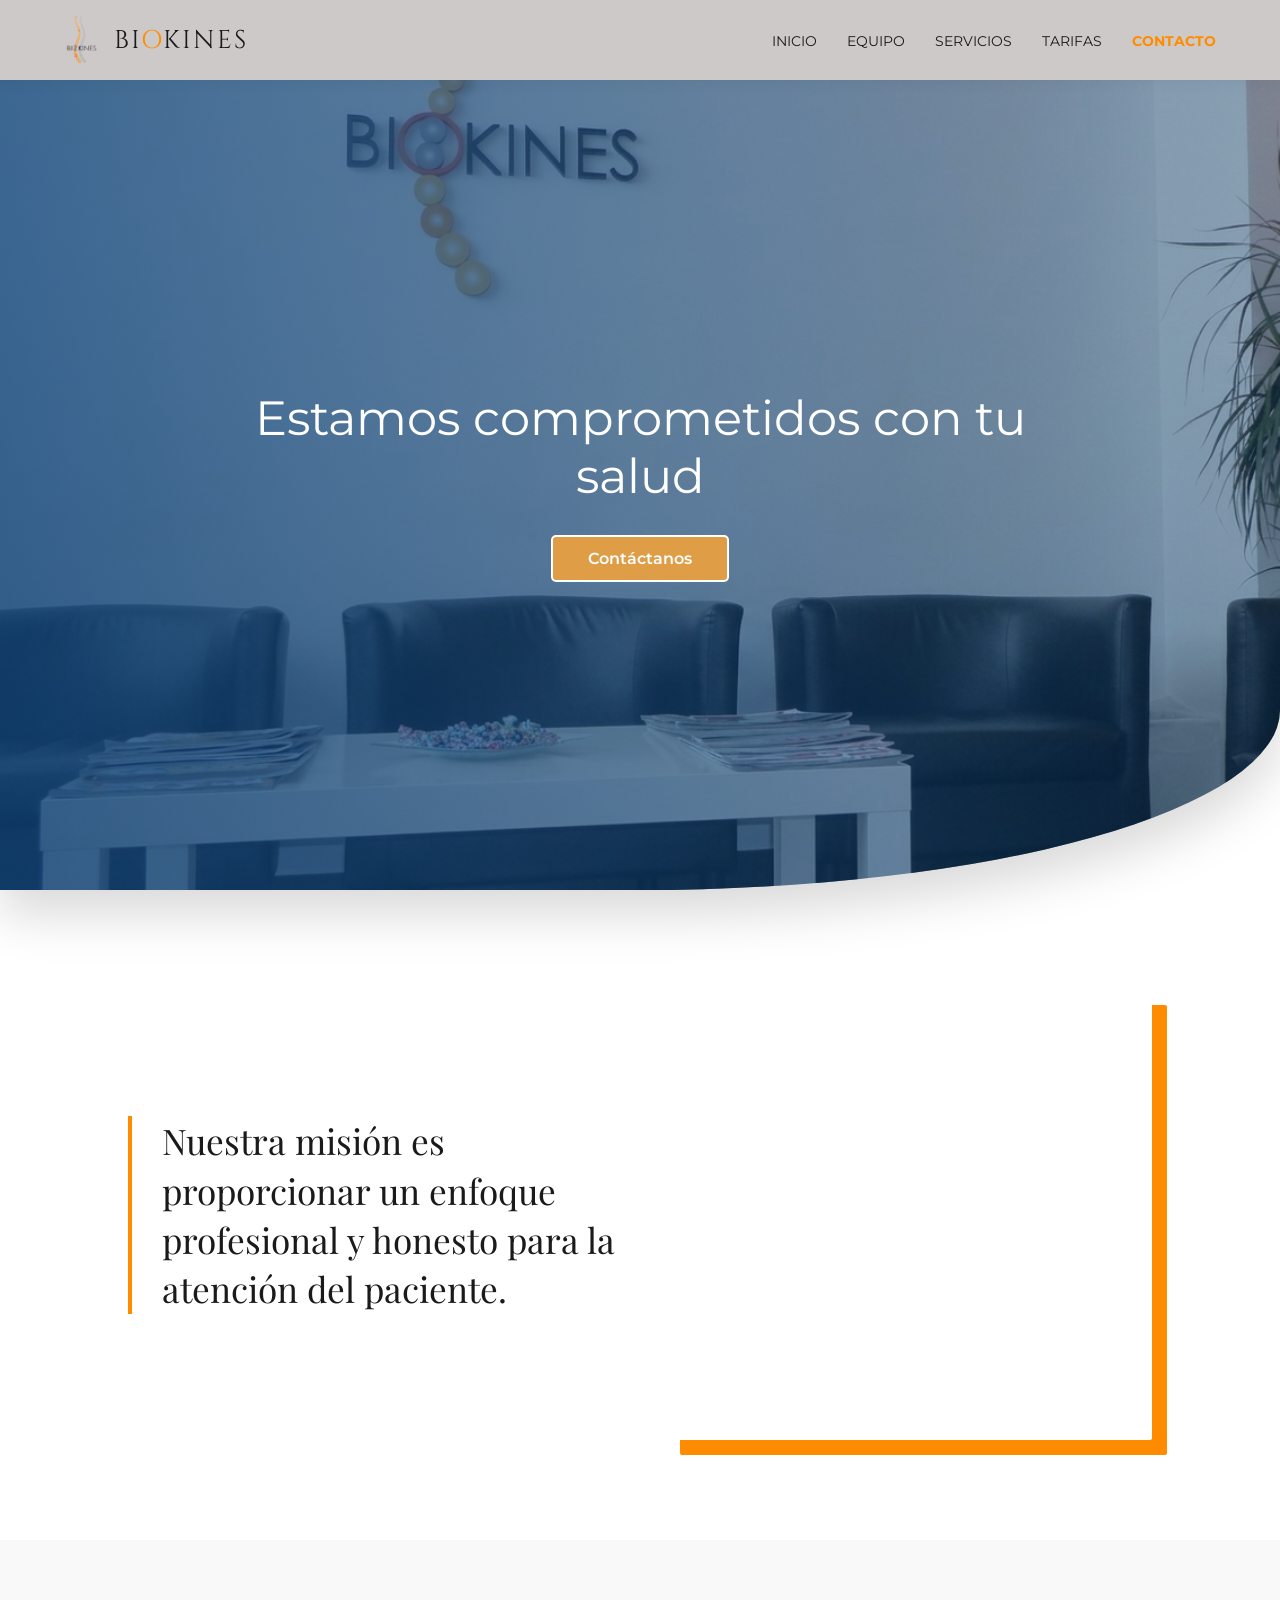
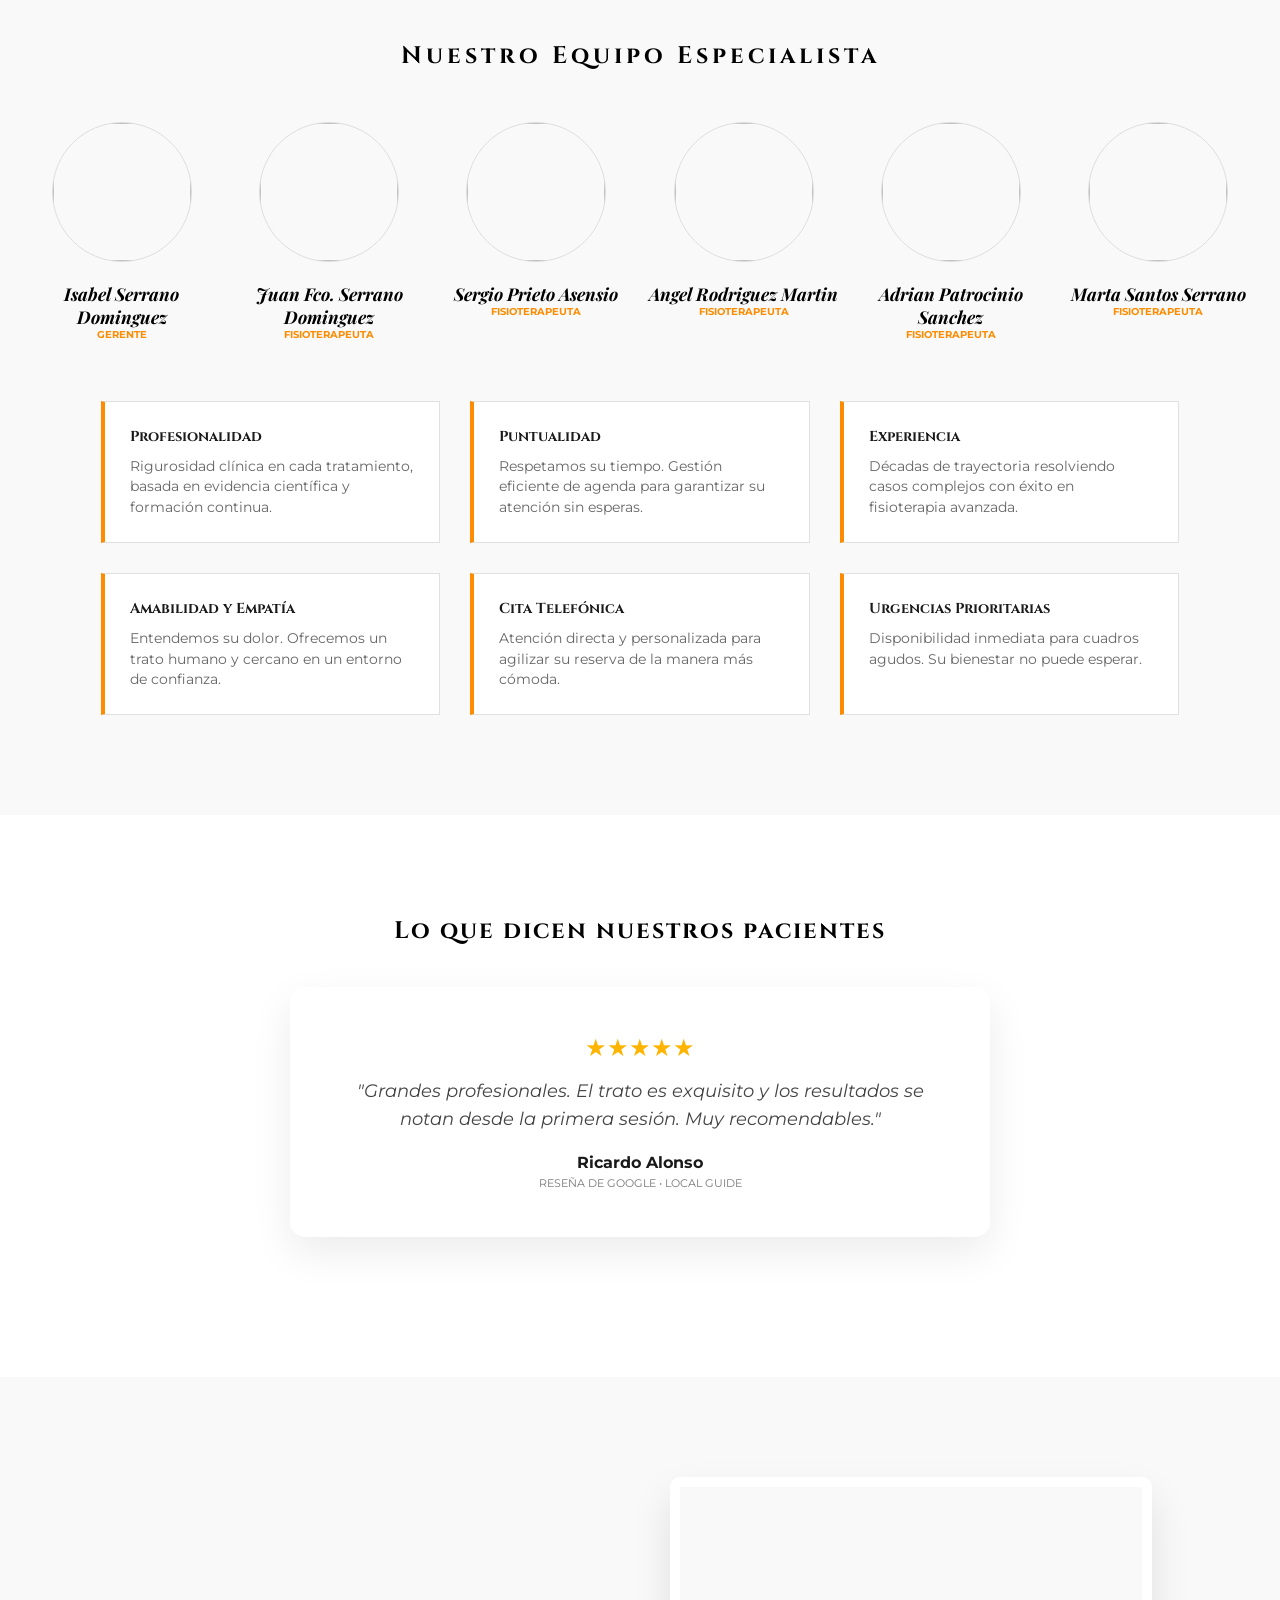
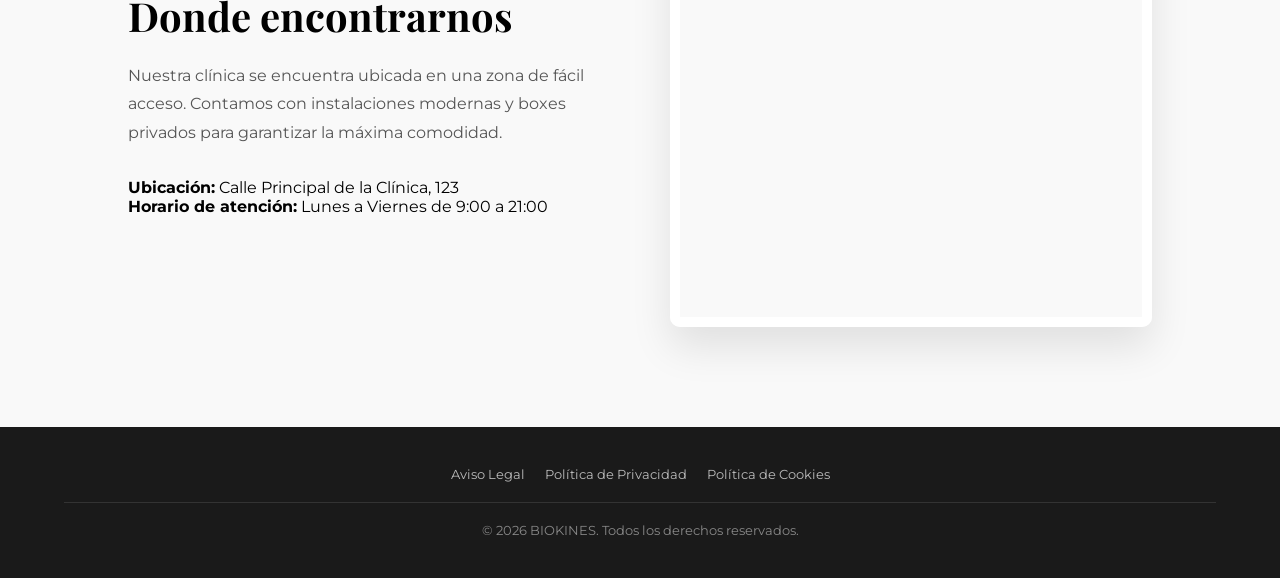
==== index.html @ c841ff96 "Add files via upload" ====
<!DOCTYPE html>
<html lang="es">
<head>
    <meta charset="UTF-8">
    <meta name="viewport" content="width=device-width, initial-scale=1.0">
    <title>Biokines | Fisioterapia Avanzada</title>
    <link href="https://fonts.googleapis.com/css2?family=Cinzel:wght@600&family=Playfair+Display:ital,wght@0,700;1,700&family=Montserrat:wght@300;400;700&display=swap" rel="stylesheet">
    
    <style>
        :root {
            --naranja: #FF8C00;
            --negro: #1a1a1a;
            --gris-suave: #f9f9f9;
            --blanco: #ffffff;
            --azul-filtro: rgba(15, 68, 122, 0.8);
            --gris: #cdc9c9;
            --oro: #ffb400;
        }

        * { margin: 0; padding: 0; box-sizing: border-box; }
        body { font-family: 'Montserrat', sans-serif; background: var(--blanco); overflow-x: hidden; }

        /* NAVBAR - RUTAS ACTUALIZADAS */
        nav { 
            display: flex; justify-content: space-between; align-items: center; 
            padding: 15px 5%; background: var(--gris); position: sticky; top: 0; z-index: 1000;
            box-shadow: 0 2px 15px rgba(0,0,0,0.05);
        }
        .logo-container { display: flex; align-items: center; text-decoration: none; }
        .logo-img { height: 50px; margin-right: 15px; }
        .logo-text { font-family: 'Cinzel', serif; font-size: 1.6rem; color: var(--negro); letter-spacing: 2px; }
        .logo-text span { color: var(--naranja); }
        .nav-links { display: flex; list-style: none; gap: 30px; }
        .nav-links a { text-decoration: none; color: var(--negro); font-size: 0.85rem; text-transform: uppercase; transition: 0.3s; }
        .nav-links a:hover { color: var(--naranja); }

        /* HERO */
        #inicio {
            height: 90vh; 
            display: flex; justify-content: center; align-items: center; background-color: var(--blanco);
        }
        .hero-content {
            position: relative; width: 100%; height: 100%;
            border-radius: 0 0 50vw 0 / 0 0 20vh 0; 
            overflow: hidden; box-shadow: 0 25px 50px rgba(0,0,0,0.15);
            background-image: url('fotoinicio.jpg'); 
            background-size: cover; background-position: center;
            display: flex; flex-direction: column; justify-content: center; align-items: center; text-align: center;
            z-index: 1;
        }
        .hero-content::before {
            content: ''; position: absolute; top: 0; left: 0; width: 100%; height: 100%;
            background: linear-gradient(90deg, var(--azul-filtro) 0%, rgba(15, 68, 122, 0.4) 100%);
            z-index: 1;
        }
        .hero-text-container { position: relative; z-index: 2; color: white; padding: 0 10%; }
        .hero-text-container h1 { font-size: 3rem; font-weight: 400; margin-bottom: 30px; max-width: 800px; }
        .btn-contacto-hero {
            display: inline-block; background-color: #df9e45; color: white; padding: 12px 35px;
            text-decoration: none; font-weight: 600; border-radius: 5px; border: 2px solid white; transition: 0.3s;
        }

        /* SECCIÓN MISIÓN (FOTO RESTAURADA A LA DERECHA) */
        .mision-section { 
            display: flex; align-items: center; padding: 100px 10%; background: var(--blanco); 
            gap: 50px; min-height: 60vh;
        }
        .mision-text { flex: 1; }
        .mision-text h2 { 
            font-family: 'Playfair Display', serif; 
            font-size: 2.2rem; 
            font-weight: 400; 
            line-height: 1.4; 
            color: var(--negro); 
            border-left: 4px solid var(--naranja); 
            padding-left: 30px;
        }
        .mision-image { 
            flex: 1; height: 450px; border-radius: 2px;
            background-image: url('foto1.JPG'); 
            background-size: cover; background-position: center;
            box-shadow: 15px 15px 0px var(--naranja);
        }

        /* EQUIPO Y VALORES */
        .equipo-section { padding: 100px 2%; background: var(--gris-suave); text-align: center; }
        .team-container { display: flex; justify-content: center; gap: 15px; max-width: 1400px; margin: 0 auto; }
        .team-card { flex: 1; min-width: 160px; }
        .team-img { width: 140px; height: 140px; border-radius: 50%; margin: 0 auto 20px; overflow: hidden; border: 1px solid #ddd; filter: grayscale(100%); }
        .team-img img { width: 100%; height: 100%; object-fit: cover; }
        .team-card h3 { font-family: 'Playfair Display', serif; font-size: 1.1rem; font-style: italic; }
        .team-card p { font-size: 0.65rem; color: var(--naranja); font-weight: 700; text-transform: uppercase; }

        /* 6 PUNTOS FORMALES */
        .valores-container {
            display: grid; grid-template-columns: repeat(3, 1fr); gap: 30px;
            max-width: 1200px; margin: 60px auto 0; padding: 0 5%;
        }
        .valor-card {
            text-align: left; padding: 25px; border: 1px solid #e0e0e0;
            border-left: 4px solid var(--naranja); background: white; transition: 0.3s;
        }
        .valor-card:hover { transform: translateY(-5px); box-shadow: 0 10px 20px rgba(0,0,0,0.05); }
        .valor-card h4 { font-family: 'Cinzel', serif; font-size: 0.9rem; margin-bottom: 10px; color: var(--negro); }
        .valor-card p { font-size: 0.85rem; color: #666; line-height: 1.5; }

        /* RESEÑAS GOOGLE */
        #servicios { padding: 100px 10%; background: var(--blanco); text-align: center; }
        .google-reviews-box {
            max-width: 700px; margin: 40px auto; padding: 40px;
            background: #fff; border-radius: 15px; box-shadow: 0 15px 40px rgba(0,0,0,0.08);
            min-height: 250px; display: flex; flex-direction: column; justify-content: center;
            transition: opacity 0.5s ease;
        }
        .stars { color: var(--oro); font-size: 1.5rem; margin-bottom: 15px; }
        .review-text { font-family: 'Montserrat', sans-serif; font-size: 1.1rem; color: #444; line-height: 1.6; font-style: italic; }
        .review-author { margin-top: 20px; font-weight: 700; color: var(--negro); display: block; }
        .google-badge { font-size: 0.7rem; color: #777; margin-top: 5px; text-transform: uppercase; }

        /* SOBRE NOSOTROS & MAPA */
        #sobre-nosotros { padding: 100px 10%; background: var(--gris-suave); }
        .sobre-nosotros-wrapper { display: grid; grid-template-columns: 1fr 1fr; gap: 60px; align-items: center; }
        .mapa-frame {
            width: 100%; height: 450px; border-radius: 10px; overflow: hidden;
            box-shadow: 0 20px 40px rgba(0,0,0,0.1); border: 10px solid white;
        }

        /* FOOTER */
        footer { background: var(--negro); color: #888; padding: 40px 5%; text-align: center; font-size: 0.8rem; }
        .footer-links { display: flex; justify-content: center; gap: 20px; margin-bottom: 20px; }
        .footer-links a { color: #bbb; text-decoration: none; }
        .copyright { border-top: 1px solid #333; padding-top: 20px; }

        @media (max-width: 1100px) {
            .team-container { flex-wrap: wrap; }
            .mision-section, .sobre-nosotros-wrapper { flex-direction: column; text-align: center; }
            .mision-text h2 { border-left: none; border-top: 4px solid var(--naranja); padding: 30px 0 0 0; }
            .valores-container { grid-template-columns: repeat(2, 1fr); }
        }
        @media (max-width: 700px) {
            .valores-container { grid-template-columns: 1fr; }
        }
    </style>
</head>
<body>

    <nav>
        <a href="index.html" class="logo-container">
            <img src="LOGO3.jpg" alt="" class="logo-img">
            <div class="logo-text">BI<span>O</span>KINES</div>
        </a>
        <ul class="nav-links">
            <li><a href="index.html">Inicio</a></li>
            <li><a href="equipo.html">Equipo</a></li>
            <li><a href="servicios.html">Servicios</a></li>
            <li><a href="tarifas.html">Tarifas</a></li>
            <li><a href="contacto.html" style="color: var(--naranja); font-weight: 700;">Contacto</a></li>
        </ul>
    </nav>

    <section id="inicio">
        <div class="hero-content">
            <div class="hero-text-container">
                <h1>Estamos comprometidos con tu salud</h1>
                <a href="contacto.html" class="btn-contacto-hero">Contáctanos</a>
            </div>
        </div>
    </section>

    <section class="mision-section">
        <div class="mision-text">
            <h2>Nuestra misión es proporcionar un enfoque profesional y honesto para la atención del paciente.</h2>
        </div>
        <div class="mision-image"></div>
    </section>

    <section id="equipo" class="equipo-section">
        <h2 style="font-family: 'Cinzel', serif; letter-spacing: 4px; margin-bottom: 50px;">Nuestro Equipo Especialista</h2>
        <div class="team-container">
            <div class="team-card">
                <div class="team-img"><img src="https://i.pravatar.cc/300?img=11" alt=""></div>
                <h3>Isabel Serrano Dominguez</h3>
                <p>Gerente</p>
            </div>
            <div class="team-card">
                <div class="team-img"><img src="https://i.pravatar.cc/300?img=12" alt=""></div>
                <h3>Juan Fco. Serrano Dominguez</h3>
                <p>Fisioterapeuta</p>
            </div>
            <div class="team-card">
                <div class="team-img"><img src="https://i.pravatar.cc/300?img=13" alt=""></div>
                <h3>Sergio Prieto Asensio</h3>
                <p>Fisioterapeuta</p>
            </div>
            <div class="team-card">
                <div class="team-img"><img src="https://i.pravatar.cc/300?img=14" alt=""></div>
                <h3>Angel Rodriguez Martin</h3>
                <p>Fisioterapeuta</p>
            </div>
            <div class="team-card">
                <div class="team-img"><img src="https://i.pravatar.cc/300?img=15" alt=""></div>
                <h3>Adrian Patrocinio Sanchez</h3>
                <p>Fisioterapeuta</p>
            </div>
            <div class="team-card">
                <div class="team-img"><img src="https://i.pravatar.cc/300?img=16" alt=""></div>
                <h3>Marta Santos Serrano</h3>
                <p>Fisioterapeuta</p>
            </div>
        </div>

        <div class="valores-container">
            <div class="valor-card">
                <h4>Profesionalidad</h4>
                <p>Rigurosidad clínica en cada tratamiento, basada en evidencia científica y formación continua.</p>
            </div>
            <div class="valor-card">
                <h4>Puntualidad</h4>
                <p>Respetamos su tiempo. Gestión eficiente de agenda para garantizar su atención sin esperas.</p>
            </div>
            <div class="valor-card">
                <h4>Experiencia</h4>
                <p>Décadas de trayectoria resolviendo casos complejos con éxito en fisioterapia avanzada.</p>
            </div>
            <div class="valor-card">
                <h4>Amabilidad y Empatía</h4>
                <p>Entendemos su dolor. Ofrecemos un trato humano y cercano en un entorno de confianza.</p>
            </div>
            <div class="valor-card">
                <h4>Cita Telefónica</h4>
                <p>Atención directa y personalizada para agilizar su reserva de la manera más cómoda.</p>
            </div>
            <div class="valor-card">
                <h4>Urgencias Prioritarias</h4>
                <p>Disponibilidad inmediata para cuadros agudos. Su bienestar no puede esperar.</p>
            </div>
        </div>
    </section>

    <section id="servicios">
        <h2 style="font-family: 'Cinzel', serif; letter-spacing: 2px;">Lo que dicen nuestros pacientes</h2>
        <div class="google-reviews-box" id="review-box">
            <div class="stars">★★★★★</div>
            <div id="review-content">
                <p class="review-text">"Grandes profesionales. El trato es exquisito y los resultados se notan desde la primera sesión. Muy recomendables."</p>
                <span class="review-author">Ricardo Alonso</span>
                <span class="google-badge">Reseña de Google • Local Guide</span>
            </div>
        </div>
    </section>

    <section id="sobre-nosotros">
        <div class="sobre-nosotros-wrapper">
            <div class="sobre-texto">
                <h2 style="font-family: 'Playfair Display', serif; font-size: 2.5rem; margin-bottom: 20px;">Donde encontrarnos</h2>
                <p style="line-height: 1.8; color: #555; margin-bottom: 30px;">
                    Nuestra clínica se encuentra ubicada en una zona de fácil acceso. Contamos con instalaciones modernas y boxes privados para garantizar la máxima comodidad.
                </p>
                <p><strong>Ubicación:</strong> Calle Principal de la Clínica, 123</p>
                <p><strong>Horario de atención:</strong> Lunes a Viernes de 9:00 a 21:00</p>
            </div>
            <div class="mapa-frame">
                <iframe src="https://www.google.com/maps/embed?pb=!1m18!1m12!1m3!1d3037.61483842105!2d-3.7037901!3d40.4167754!2m3!1f0!2f0!3f0!3m2!1i1024!2i768!4f13.1!3m3!1m2!1s0x0%3A0x0!2zNDDCsDI1JzAwLjQiTiAzwrA0MicyMS42Ilc!5e0!3m2!1ses!2ses!4v1700000000000!5m2!1ses!2ses" width="100%" height="100%" style="border:0;" allowfullscreen="" loading="lazy"></iframe>
            </div>
        </div>
    </section>

    <footer>
        <div class="footer-links">
            <a href="#">Aviso Legal</a>
            <a href="#">Política de Privacidad</a>
            <a href="#">Política de Cookies</a>
        </div>
        <div class="copyright">
            <p>© 2026 BIOKINES. Todos los derechos reservados.</p>
        </div>
    </footer>

    <script>
        const reviews = [
            {text: '"Grandes profesionales. El trato es exquisito y los resultados se notan desde la primera sesión. Muy recomendables."', author: "Ricardo Alonso"},
            {text: '"La mejor clínica de fisioterapia. Puntuales, limpios y sobre todo muy empáticos con el paciente."', author: "Elena Martínez"},
            {text: '"Me trataron una urgencia de espalda en el mismo día. Un alivio encontrar sitios así hoy en día."', author: "Javier G."},
            {text: '"Llevo meses viniendo y la calidad humana del equipo es insuperable. Isabel y su equipo son de 10."', author: "Carmen Ruiz"},
            {text: '"Instalaciones modernas y tratamiento muy personalizado. No te sientes como un número más."', author: "Pablo Sanz"}
        ];

        let i = 0;
        const display = document.getElementById('review-content');
        const box = document.getElementById('review-box');

        setInterval(() => {
            i = (i + 1) % reviews.length;
            box.style.opacity = 0;
            setTimeout(() => {
                display.innerHTML = `
                    <p class="review-text">${reviews[i].text}</p>
                    <span class="review-author">${reviews[i].author}</span>
                    <span class="google-badge">Reseña de Google • Local Guide</span>
                `;
                box.style.opacity = 1;
            }, 500);
        }, 5000);
    </script>
</body>
</html>
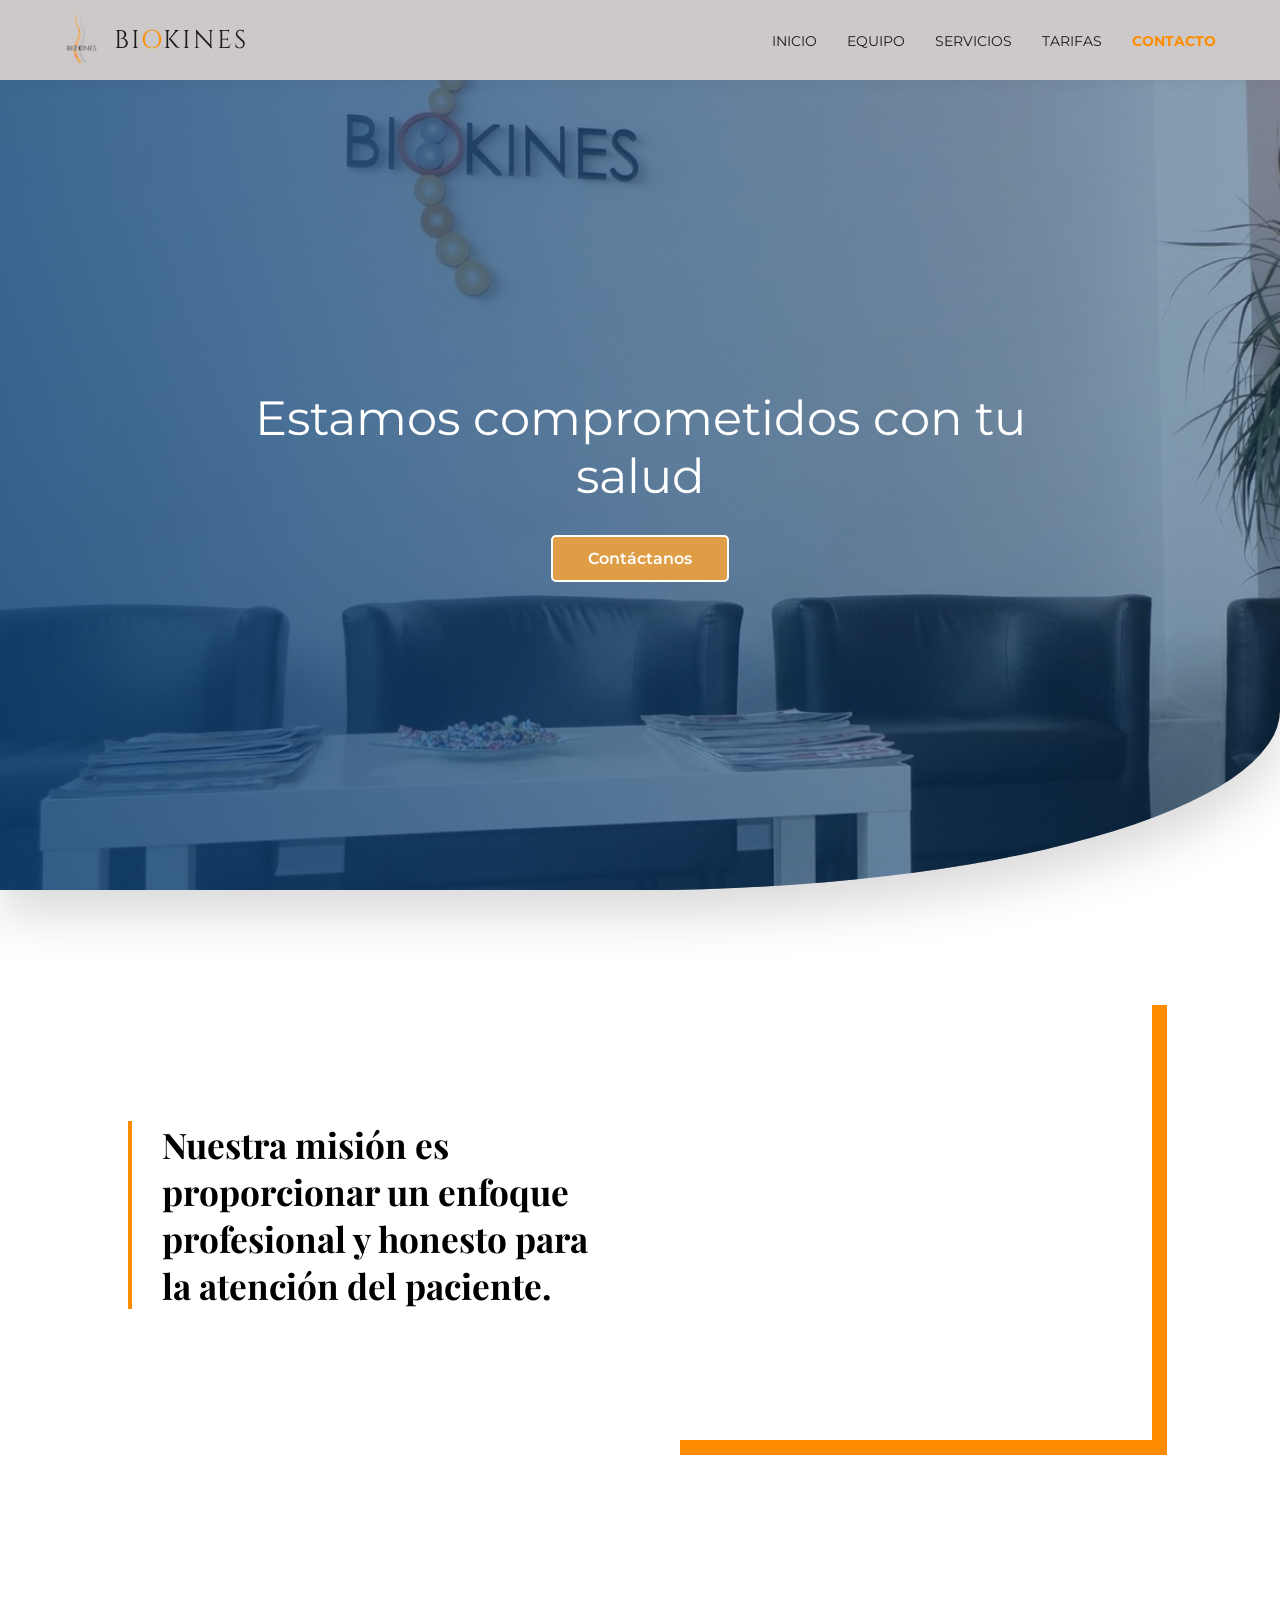
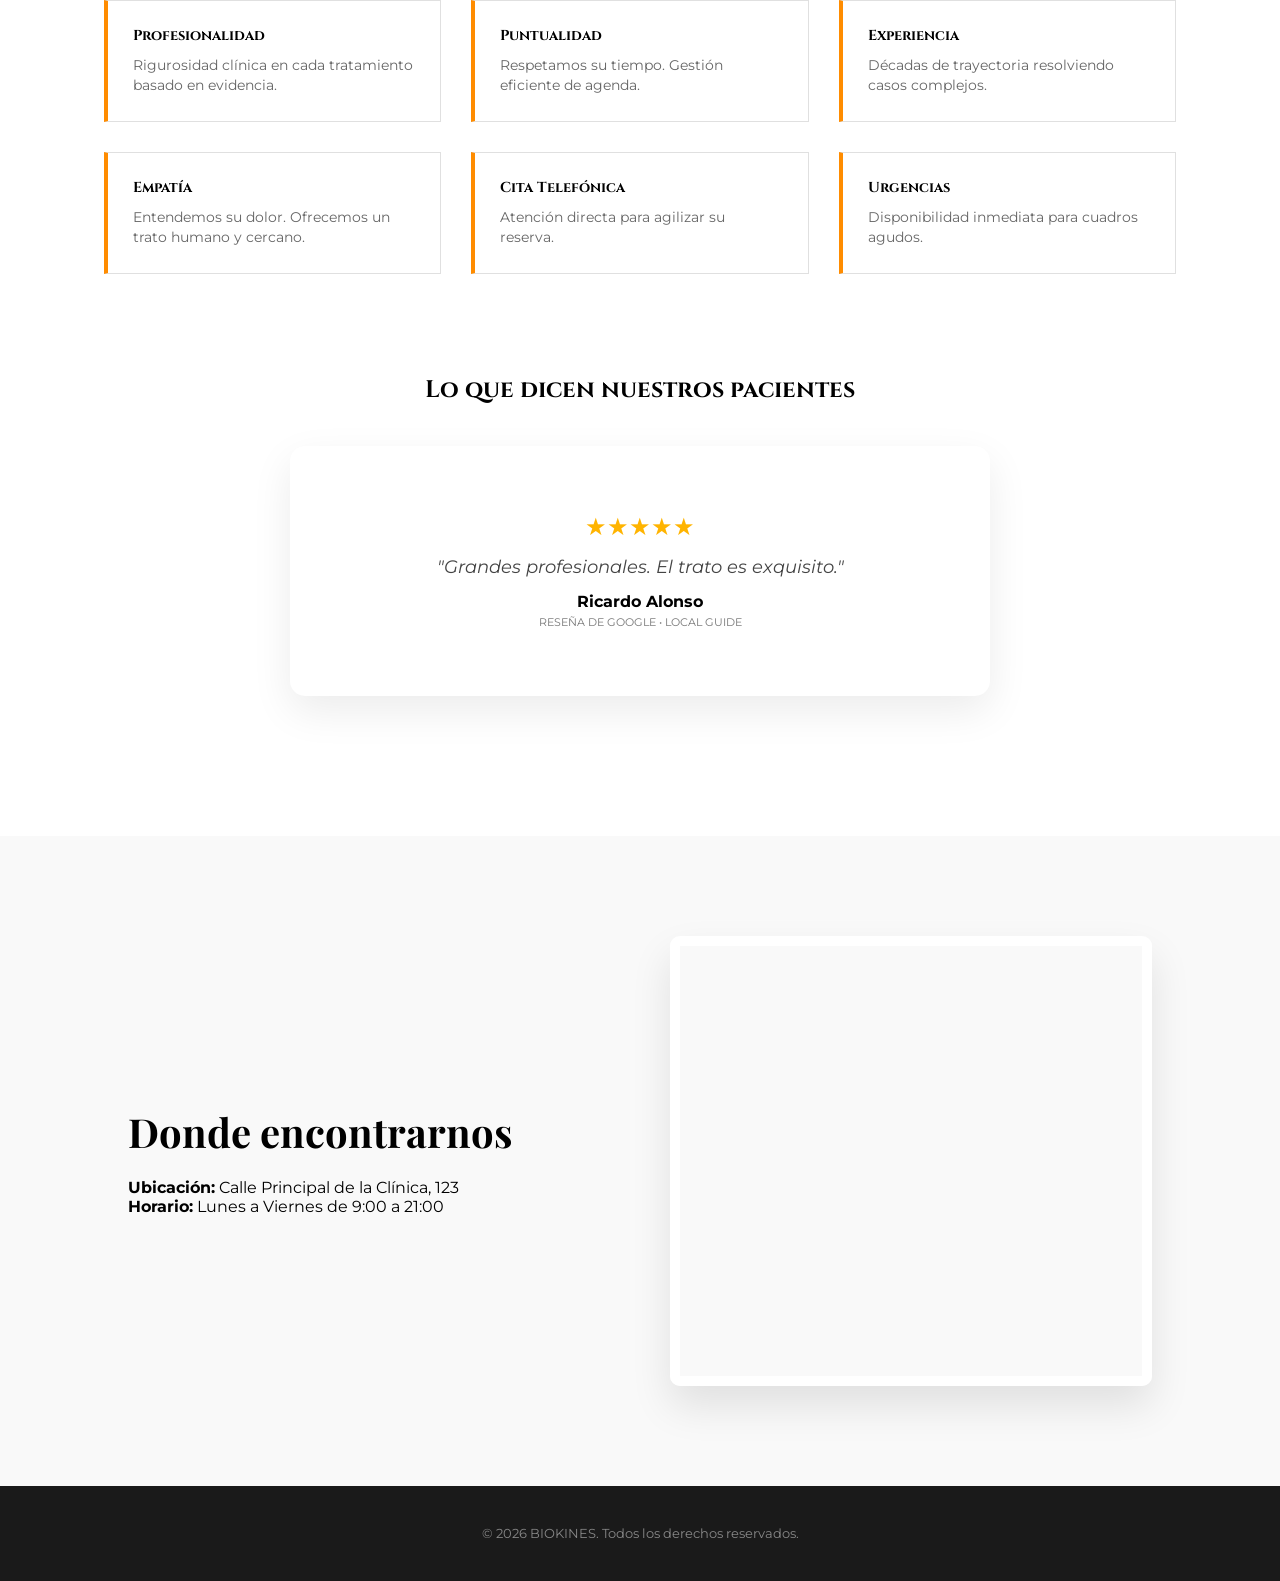
==== commit e28c2d63: "Add files via upload" ====
--- a/index.html
+++ b/index.html
@@ -20,7 +20,7 @@
         * { margin: 0; padding: 0; box-sizing: border-box; }
         body { font-family: 'Montserrat', sans-serif; background: var(--blanco); overflow-x: hidden; }
 
-        /* NAVBAR - RUTAS ACTUALIZADAS */
+        /* NAVBAR */
         nav { 
             display: flex; justify-content: space-between; align-items: center; 
             padding: 15px 5%; background: var(--gris); position: sticky; top: 0; z-index: 1000;
@@ -30,9 +30,14 @@
         .logo-img { height: 50px; margin-right: 15px; }
         .logo-text { font-family: 'Cinzel', serif; font-size: 1.6rem; color: var(--negro); letter-spacing: 2px; }
         .logo-text span { color: var(--naranja); }
+        
         .nav-links { display: flex; list-style: none; gap: 30px; }
         .nav-links a { text-decoration: none; color: var(--negro); font-size: 0.85rem; text-transform: uppercase; transition: 0.3s; }
         .nav-links a:hover { color: var(--naranja); }
+
+        /* Icono Hamburguesa (Oculto por defecto) */
+        .menu-toggle { display: none; flex-direction: column; cursor: pointer; gap: 5px; }
+        .menu-toggle span { width: 25px; height: 3px; background: var(--negro); border-radius: 2px; }
 
         /* HERO */
         #inicio {
@@ -60,38 +65,21 @@
             text-decoration: none; font-weight: 600; border-radius: 5px; border: 2px solid white; transition: 0.3s;
         }
 
-        /* SECCIÓN MISIÓN (FOTO RESTAURADA A LA DERECHA) */
+        /* SECCIÓN MISIÓN */
         .mision-section { 
             display: flex; align-items: center; padding: 100px 10%; background: var(--blanco); 
             gap: 50px; min-height: 60vh;
         }
         .mision-text { flex: 1; }
         .mision-text h2 { 
-            font-family: 'Playfair Display', serif; 
-            font-size: 2.2rem; 
-            font-weight: 400; 
-            line-height: 1.4; 
-            color: var(--negro); 
-            border-left: 4px solid var(--naranja); 
-            padding-left: 30px;
+            font-family: 'Playfair Display', serif; font-size: 2.2rem; border-left: 4px solid var(--naranja); padding-left: 30px;
         }
         .mision-image { 
-            flex: 1; height: 450px; border-radius: 2px;
-            background-image: url('foto1.JPG'); 
-            background-size: cover; background-position: center;
-            box-shadow: 15px 15px 0px var(--naranja);
-        }
-
-        /* EQUIPO Y VALORES */
-        .equipo-section { padding: 100px 2%; background: var(--gris-suave); text-align: center; }
-        .team-container { display: flex; justify-content: center; gap: 15px; max-width: 1400px; margin: 0 auto; }
-        .team-card { flex: 1; min-width: 160px; }
-        .team-img { width: 140px; height: 140px; border-radius: 50%; margin: 0 auto 20px; overflow: hidden; border: 1px solid #ddd; filter: grayscale(100%); }
-        .team-img img { width: 100%; height: 100%; object-fit: cover; }
-        .team-card h3 { font-family: 'Playfair Display', serif; font-size: 1.1rem; font-style: italic; }
-        .team-card p { font-size: 0.65rem; color: var(--naranja); font-weight: 700; text-transform: uppercase; }
-
-        /* 6 PUNTOS FORMALES */
+            flex: 1; height: 450px; background-image: url('foto1.JPG'); 
+            background-size: cover; background-position: center; box-shadow: 15px 15px 0px var(--naranja);
+        }
+
+        /* VALORES (6 PUNTOS) */
         .valores-container {
             display: grid; grid-template-columns: repeat(3, 1fr); gap: 30px;
             max-width: 1200px; margin: 60px auto 0; padding: 0 5%;
@@ -100,12 +88,11 @@
             text-align: left; padding: 25px; border: 1px solid #e0e0e0;
             border-left: 4px solid var(--naranja); background: white; transition: 0.3s;
         }
-        .valor-card:hover { transform: translateY(-5px); box-shadow: 0 10px 20px rgba(0,0,0,0.05); }
-        .valor-card h4 { font-family: 'Cinzel', serif; font-size: 0.9rem; margin-bottom: 10px; color: var(--negro); }
+        .valor-card h4 { font-family: 'Cinzel', serif; font-size: 0.9rem; margin-bottom: 10px; }
         .valor-card p { font-size: 0.85rem; color: #666; line-height: 1.5; }
 
-        /* RESEÑAS GOOGLE */
-        #servicios { padding: 100px 10%; background: var(--blanco); text-align: center; }
+        /* RESEÑAS */
+        #servicios { padding: 100px 10%; text-align: center; }
         .google-reviews-box {
             max-width: 700px; margin: 40px auto; padding: 40px;
             background: #fff; border-radius: 15px; box-shadow: 0 15px 40px rgba(0,0,0,0.08);
@@ -113,11 +100,10 @@
             transition: opacity 0.5s ease;
         }
         .stars { color: var(--oro); font-size: 1.5rem; margin-bottom: 15px; }
-        .review-text { font-family: 'Montserrat', sans-serif; font-size: 1.1rem; color: #444; line-height: 1.6; font-style: italic; }
-        .review-author { margin-top: 20px; font-weight: 700; color: var(--negro); display: block; }
+        .review-text { font-family: 'Montserrat', sans-serif; font-size: 1.1rem; color: #444; font-style: italic; }
         .google-badge { font-size: 0.7rem; color: #777; margin-top: 5px; text-transform: uppercase; }
 
-        /* SOBRE NOSOTROS & MAPA */
+        /* UBICACIÓN */
         #sobre-nosotros { padding: 100px 10%; background: var(--gris-suave); }
         .sobre-nosotros-wrapper { display: grid; grid-template-columns: 1fr 1fr; gap: 60px; align-items: center; }
         .mapa-frame {
@@ -127,17 +113,24 @@
 
         /* FOOTER */
         footer { background: var(--negro); color: #888; padding: 40px 5%; text-align: center; font-size: 0.8rem; }
-        .footer-links { display: flex; justify-content: center; gap: 20px; margin-bottom: 20px; }
-        .footer-links a { color: #bbb; text-decoration: none; }
-        .copyright { border-top: 1px solid #333; padding-top: 20px; }
-
-        @media (max-width: 1100px) {
-            .team-container { flex-wrap: wrap; }
-            .mision-section, .sobre-nosotros-wrapper { flex-direction: column; text-align: center; }
-            .mision-text h2 { border-left: none; border-top: 4px solid var(--naranja); padding: 30px 0 0 0; }
+
+        /* --- 2. MEDIA QUERIES PARA ADAPTACIÓN MÓVIL --- */
+        @media (max-width: 1024px) {
+            .mision-section, .sobre-nosotros-wrapper { grid-template-columns: 1fr; flex-direction: column; text-align: center; }
+            .mision-image, .mapa-frame { width: 100%; max-width: 600px; margin: 0 auto; }
             .valores-container { grid-template-columns: repeat(2, 1fr); }
-        }
-        @media (max-width: 700px) {
+            .mision-text h2 { border-left: none; border-top: 4px solid var(--naranja); padding: 20px 0; }
+        }
+
+        @media (max-width: 768px) {
+            .menu-toggle { display: flex; } /* Mostramos hamburguesa */
+            .nav-links {
+                display: none; flex-direction: column; position: absolute;
+                top: 80px; left: 0; width: 100%; background: var(--gris);
+                padding: 20px; box-shadow: 0 10px 10px rgba(0,0,0,0.1);
+            }
+            .nav-links.active { display: flex; } /* Clase que activa JS */
+            .hero-text-container h1 { font-size: 2rem; }
             .valores-container { grid-template-columns: 1fr; }
         }
     </style>
@@ -146,10 +139,15 @@
 
     <nav>
         <a href="index.html" class="logo-container">
-            <img src="LOGO3.jpg" alt="" class="logo-img">
+            <img src="LOGO3.jpg" alt="Logo" class="logo-img">
             <div class="logo-text">BI<span>O</span>KINES</div>
         </a>
-        <ul class="nav-links">
+        
+        <div class="menu-toggle" id="mobile-menu">
+            <span></span><span></span><span></span>
+        </div>
+
+        <ul class="nav-links" id="nav-list">
             <li><a href="index.html">Inicio</a></li>
             <li><a href="equipo.html">Equipo</a></li>
             <li><a href="servicios.html">Servicios</a></li>
@@ -174,76 +172,22 @@
         <div class="mision-image"></div>
     </section>
 
-    <section id="equipo" class="equipo-section">
-        <h2 style="font-family: 'Cinzel', serif; letter-spacing: 4px; margin-bottom: 50px;">Nuestro Equipo Especialista</h2>
-        <div class="team-container">
-            <div class="team-card">
-                <div class="team-img"><img src="https://i.pravatar.cc/300?img=11" alt=""></div>
-                <h3>Isabel Serrano Dominguez</h3>
-                <p>Gerente</p>
-            </div>
-            <div class="team-card">
-                <div class="team-img"><img src="https://i.pravatar.cc/300?img=12" alt=""></div>
-                <h3>Juan Fco. Serrano Dominguez</h3>
-                <p>Fisioterapeuta</p>
-            </div>
-            <div class="team-card">
-                <div class="team-img"><img src="https://i.pravatar.cc/300?img=13" alt=""></div>
-                <h3>Sergio Prieto Asensio</h3>
-                <p>Fisioterapeuta</p>
-            </div>
-            <div class="team-card">
-                <div class="team-img"><img src="https://i.pravatar.cc/300?img=14" alt=""></div>
-                <h3>Angel Rodriguez Martin</h3>
-                <p>Fisioterapeuta</p>
-            </div>
-            <div class="team-card">
-                <div class="team-img"><img src="https://i.pravatar.cc/300?img=15" alt=""></div>
-                <h3>Adrian Patrocinio Sanchez</h3>
-                <p>Fisioterapeuta</p>
-            </div>
-            <div class="team-card">
-                <div class="team-img"><img src="https://i.pravatar.cc/300?img=16" alt=""></div>
-                <h3>Marta Santos Serrano</h3>
-                <p>Fisioterapeuta</p>
-            </div>
-        </div>
-
-        <div class="valores-container">
-            <div class="valor-card">
-                <h4>Profesionalidad</h4>
-                <p>Rigurosidad clínica en cada tratamiento, basada en evidencia científica y formación continua.</p>
-            </div>
-            <div class="valor-card">
-                <h4>Puntualidad</h4>
-                <p>Respetamos su tiempo. Gestión eficiente de agenda para garantizar su atención sin esperas.</p>
-            </div>
-            <div class="valor-card">
-                <h4>Experiencia</h4>
-                <p>Décadas de trayectoria resolviendo casos complejos con éxito en fisioterapia avanzada.</p>
-            </div>
-            <div class="valor-card">
-                <h4>Amabilidad y Empatía</h4>
-                <p>Entendemos su dolor. Ofrecemos un trato humano y cercano en un entorno de confianza.</p>
-            </div>
-            <div class="valor-card">
-                <h4>Cita Telefónica</h4>
-                <p>Atención directa y personalizada para agilizar su reserva de la manera más cómoda.</p>
-            </div>
-            <div class="valor-card">
-                <h4>Urgencias Prioritarias</h4>
-                <p>Disponibilidad inmediata para cuadros agudos. Su bienestar no puede esperar.</p>
-            </div>
-        </div>
-    </section>
+    <div class="valores-container">
+        <div class="valor-card"><h4>Profesionalidad</h4><p>Rigurosidad clínica en cada tratamiento basado en evidencia.</p></div>
+        <div class="valor-card"><h4>Puntualidad</h4><p>Respetamos su tiempo. Gestión eficiente de agenda.</p></div>
+        <div class="valor-card"><h4>Experiencia</h4><p>Décadas de trayectoria resolviendo casos complejos.</p></div>
+        <div class="valor-card"><h4>Empatía</h4><p>Entendemos su dolor. Ofrecemos un trato humano y cercano.</p></div>
+        <div class="valor-card"><h4>Cita Telefónica</h4><p>Atención directa para agilizar su reserva.</p></div>
+        <div class="valor-card"><h4>Urgencias</h4><p>Disponibilidad inmediata para cuadros agudos.</p></div>
+    </div>
 
     <section id="servicios">
-        <h2 style="font-family: 'Cinzel', serif; letter-spacing: 2px;">Lo que dicen nuestros pacientes</h2>
+        <h2 style="font-family: 'Cinzel', serif;">Lo que dicen nuestros pacientes</h2>
         <div class="google-reviews-box" id="review-box">
             <div class="stars">★★★★★</div>
             <div id="review-content">
-                <p class="review-text">"Grandes profesionales. El trato es exquisito y los resultados se notan desde la primera sesión. Muy recomendables."</p>
-                <span class="review-author">Ricardo Alonso</span>
+                <p class="review-text">"Grandes profesionales. El trato es exquisito."</p>
+                <span style="display:block; margin-top:15px; font-weight:700;">Ricardo Alonso</span>
                 <span class="google-badge">Reseña de Google • Local Guide</span>
             </div>
         </div>
@@ -253,51 +197,41 @@
         <div class="sobre-nosotros-wrapper">
             <div class="sobre-texto">
                 <h2 style="font-family: 'Playfair Display', serif; font-size: 2.5rem; margin-bottom: 20px;">Donde encontrarnos</h2>
-                <p style="line-height: 1.8; color: #555; margin-bottom: 30px;">
-                    Nuestra clínica se encuentra ubicada en una zona de fácil acceso. Contamos con instalaciones modernas y boxes privados para garantizar la máxima comodidad.
-                </p>
                 <p><strong>Ubicación:</strong> Calle Principal de la Clínica, 123</p>
-                <p><strong>Horario de atención:</strong> Lunes a Viernes de 9:00 a 21:00</p>
+                <p><strong>Horario:</strong> Lunes a Viernes de 9:00 a 21:00</p>
             </div>
             <div class="mapa-frame">
-                <iframe src="https://www.google.com/maps/embed?pb=!1m18!1m12!1m3!1d3037.61483842105!2d-3.7037901!3d40.4167754!2m3!1f0!2f0!3f0!3m2!1i1024!2i768!4f13.1!3m3!1m2!1s0x0%3A0x0!2zNDDCsDI1JzAwLjQiTiAzwrA0MicyMS42Ilc!5e0!3m2!1ses!2ses!4v1700000000000!5m2!1ses!2ses" width="100%" height="100%" style="border:0;" allowfullscreen="" loading="lazy"></iframe>
+                <iframe src="https://www.google.com/maps/embed?pb=!1m18!1m12!1m3!1d3037.61!2d-3.7!3d40.4!2m3!1f0!2f0!3f0!3m2!1i1024!2i768!4f13.1!3m3!1m2!1s0x0%3A0x0!2zNDDCsDI0JzAwLjAiTiAzwrA0MicwMC4wIlc!5e0!3m2!1ses!2ses!4v1620000000000!5m2!1ses!2ses" width="100%" height="100%" style="border:0;" allowfullscreen="" loading="lazy"></iframe>
             </div>
         </div>
     </section>
 
     <footer>
-        <div class="footer-links">
-            <a href="#">Aviso Legal</a>
-            <a href="#">Política de Privacidad</a>
-            <a href="#">Política de Cookies</a>
-        </div>
-        <div class="copyright">
-            <p>© 2026 BIOKINES. Todos los derechos reservados.</p>
-        </div>
+        <p>© 2026 BIOKINES. Todos los derechos reservados.</p>
     </footer>
 
     <script>
+        // Lógica del Menú Móvil
+        const menuToggle = document.getElementById('mobile-menu');
+        const navList = document.getElementById('nav-list');
+        menuToggle.addEventListener('click', () => {
+            navList.classList.toggle('active');
+        });
+
+        // Lógica de Reseñas (Se mantiene la tuya)
         const reviews = [
-            {text: '"Grandes profesionales. El trato es exquisito y los resultados se notan desde la primera sesión. Muy recomendables."', author: "Ricardo Alonso"},
-            {text: '"La mejor clínica de fisioterapia. Puntuales, limpios y sobre todo muy empáticos con el paciente."', author: "Elena Martínez"},
-            {text: '"Me trataron una urgencia de espalda en el mismo día. Un alivio encontrar sitios así hoy en día."', author: "Javier G."},
-            {text: '"Llevo meses viniendo y la calidad humana del equipo es insuperable. Isabel y su equipo son de 10."', author: "Carmen Ruiz"},
-            {text: '"Instalaciones modernas y tratamiento muy personalizado. No te sientes como un número más."', author: "Pablo Sanz"}
+            {text: '"Grandes profesionales. El trato es exquisito."', author: "Ricardo Alonso"},
+            {text: '"La mejor clínica. Puntuales y muy empáticos."', author: "Elena Martínez"},
+            {text: '"Me trataron una urgencia de espalda en el mismo día. Un alivio."', author: "Javier G."}
         ];
-
         let i = 0;
         const display = document.getElementById('review-content');
         const box = document.getElementById('review-box');
-
         setInterval(() => {
             i = (i + 1) % reviews.length;
             box.style.opacity = 0;
             setTimeout(() => {
-                display.innerHTML = `
-                    <p class="review-text">${reviews[i].text}</p>
-                    <span class="review-author">${reviews[i].author}</span>
-                    <span class="google-badge">Reseña de Google • Local Guide</span>
-                `;
+                display.innerHTML = `<p class="review-text">${reviews[i].text}</p><span style="display:block; margin-top:15px; font-weight:700;">${reviews[i].author}</span><span class="google-badge">Reseña de Google</span>`;
                 box.style.opacity = 1;
             }, 500);
         }, 5000);
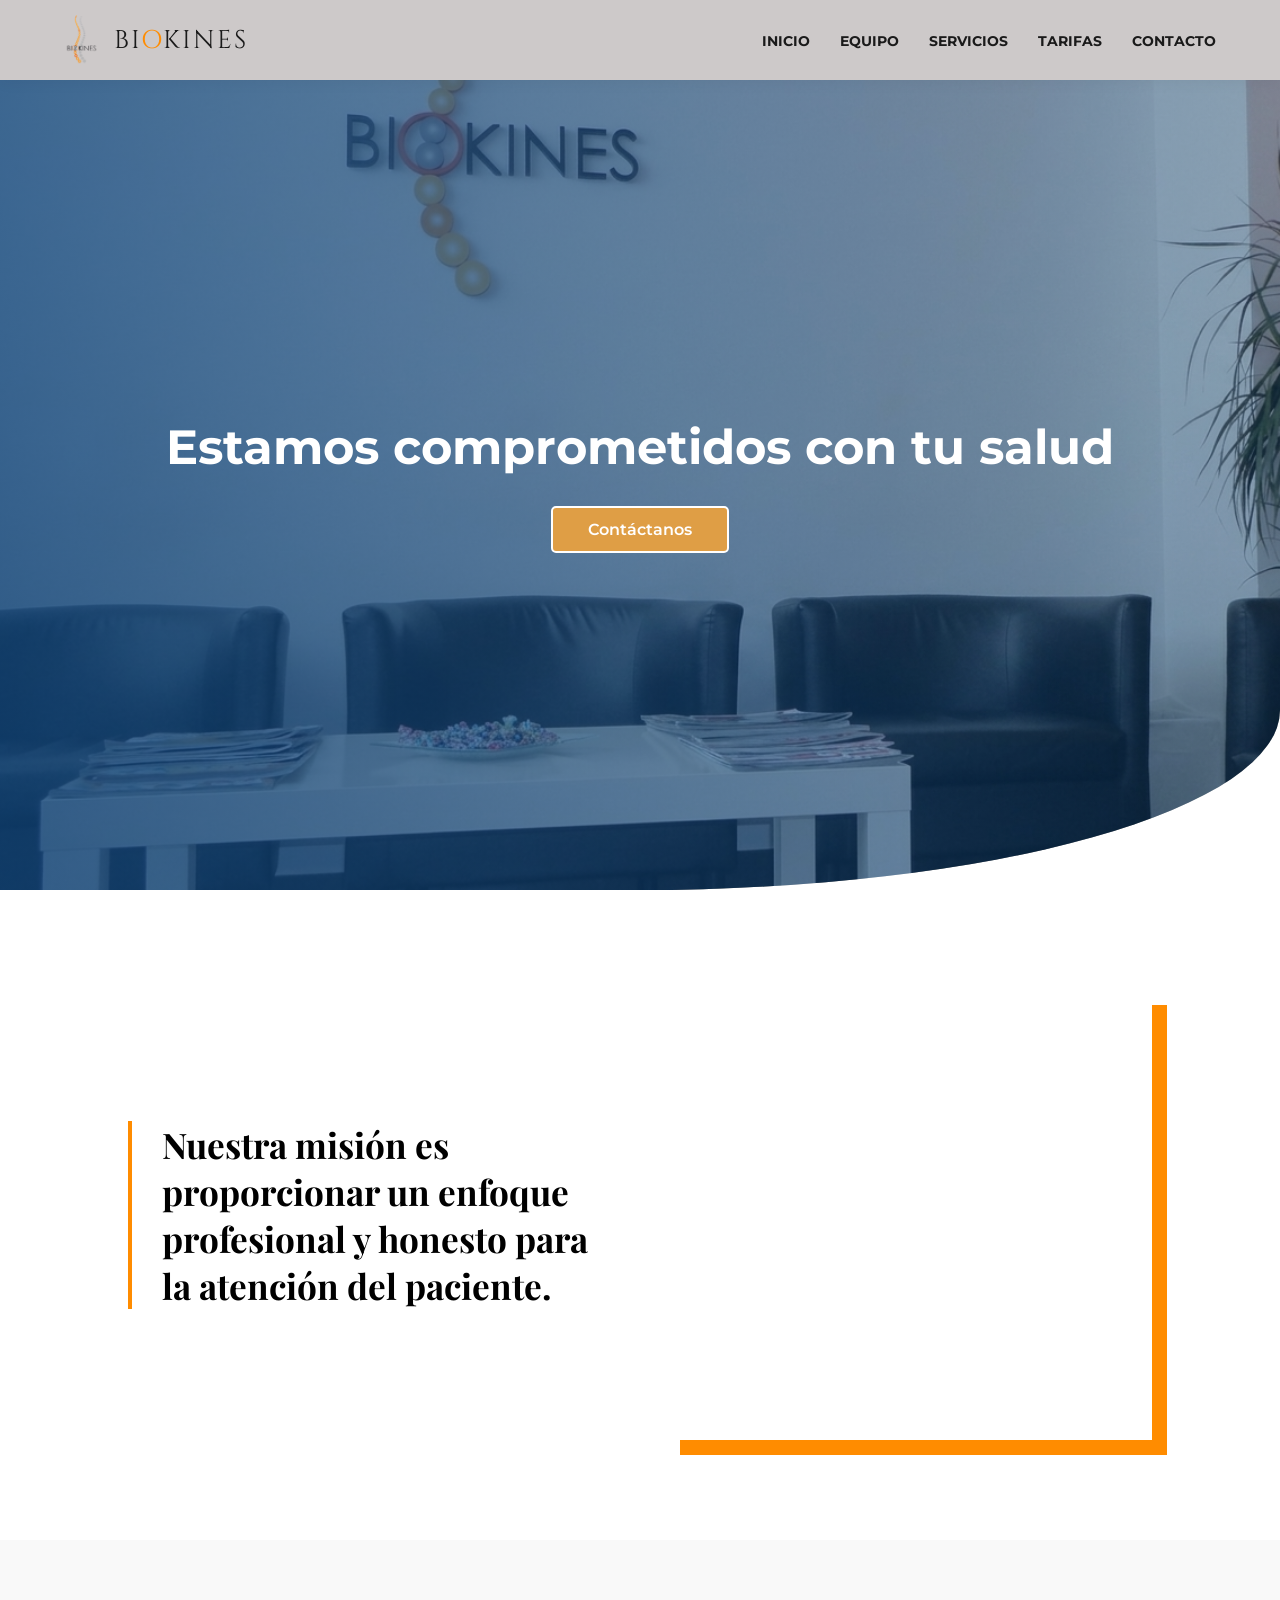
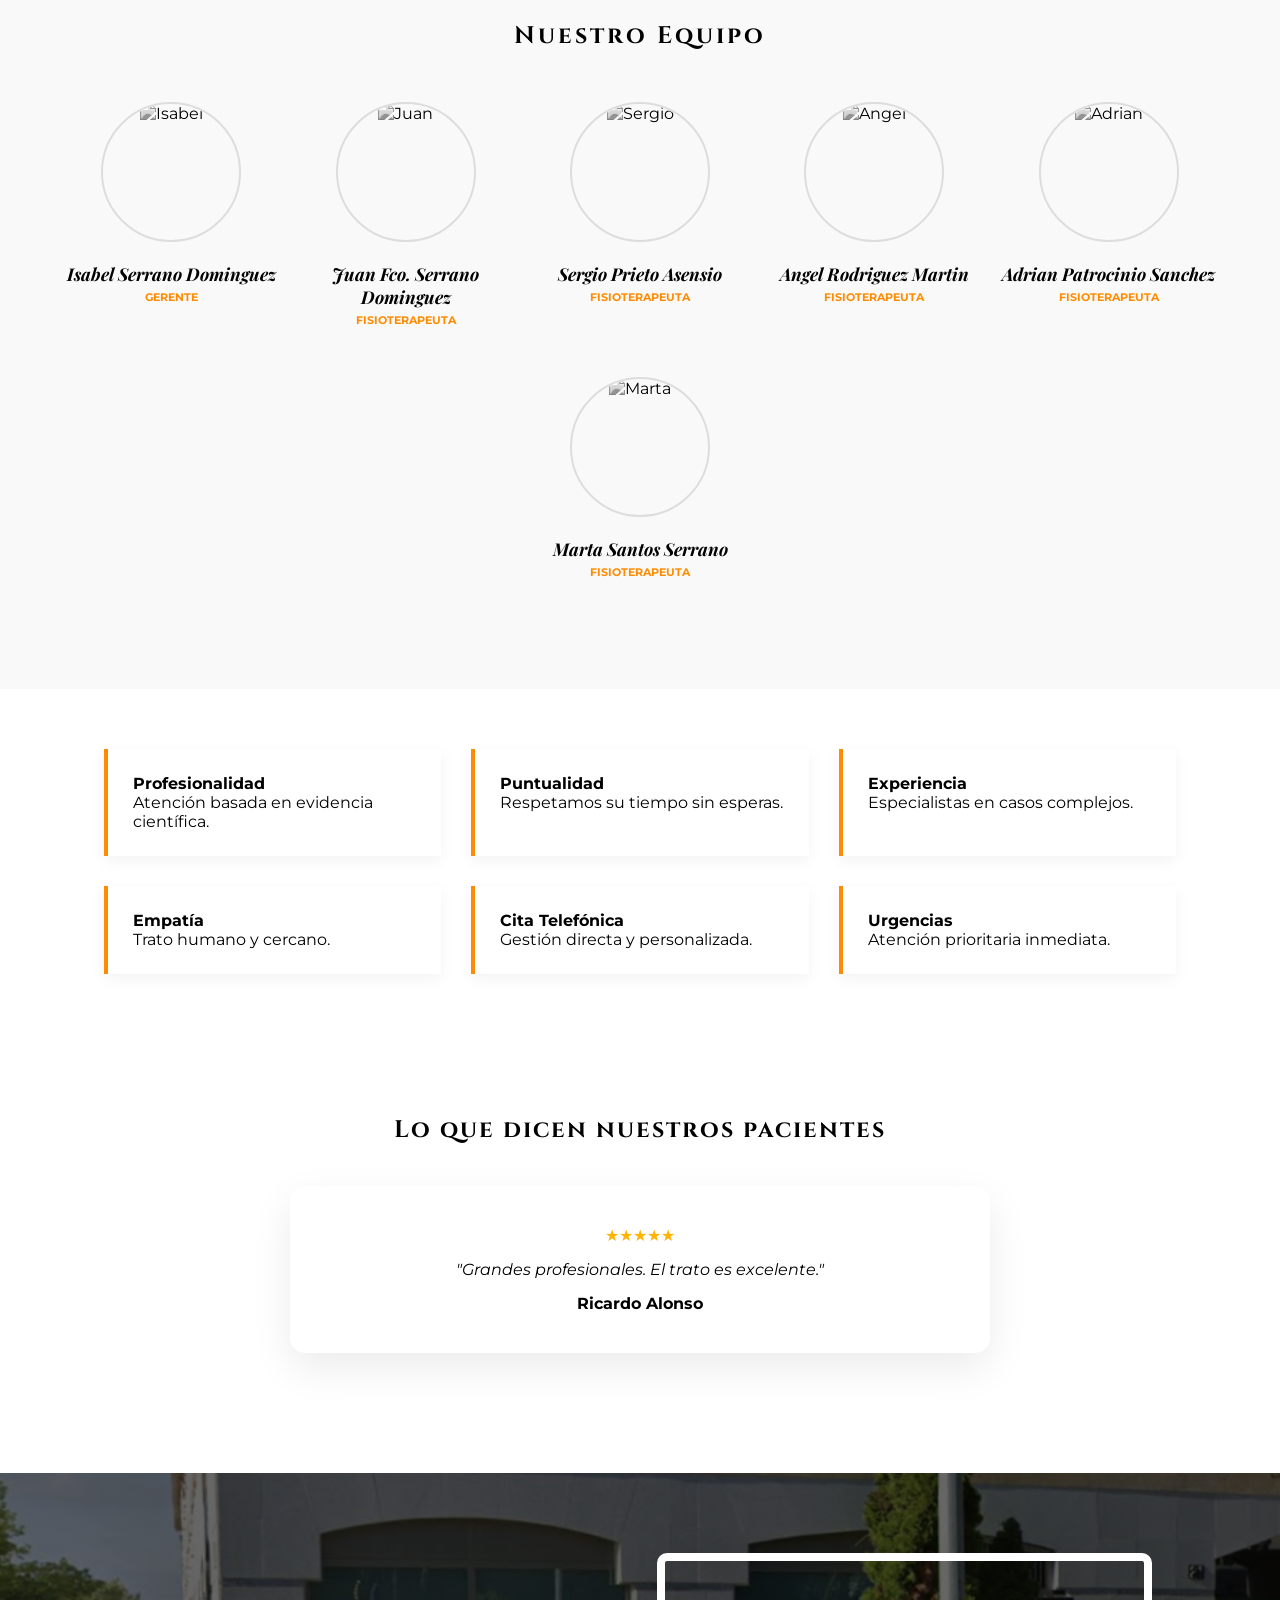
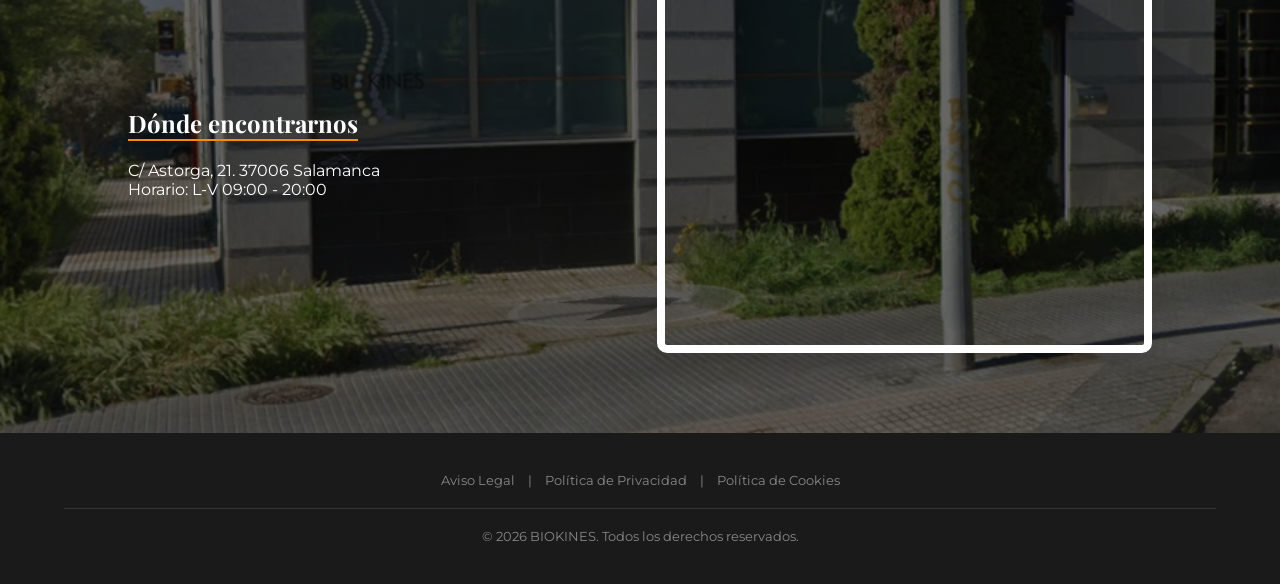
==== commit 723a8940: "Add files via upload" ====
--- a/index.html
+++ b/index.html
@@ -32,106 +32,97 @@
         .logo-text span { color: var(--naranja); }
         
         .nav-links { display: flex; list-style: none; gap: 30px; }
-        .nav-links a { text-decoration: none; color: var(--negro); font-size: 0.85rem; text-transform: uppercase; transition: 0.3s; }
-        .nav-links a:hover { color: var(--naranja); }
-
-        /* Icono Hamburguesa (Oculto por defecto) */
+        .nav-links a { text-decoration: none; color: var(--negro); font-size: 0.85rem; text-transform: uppercase; transition: 0.3s; font-weight: 700; }
+        
         .menu-toggle { display: none; flex-direction: column; cursor: pointer; gap: 5px; }
         .menu-toggle span { width: 25px; height: 3px; background: var(--negro); border-radius: 2px; }
 
         /* HERO */
-        #inicio {
-            height: 90vh; 
-            display: flex; justify-content: center; align-items: center; background-color: var(--blanco);
-        }
+        #inicio { height: 90vh; display: flex; justify-content: center; align-items: center; }
         .hero-content {
             position: relative; width: 100%; height: 100%;
-            border-radius: 0 0 50vw 0 / 0 0 20vh 0; 
-            overflow: hidden; box-shadow: 0 25px 50px rgba(0,0,0,0.15);
-            background-image: url('fotoinicio.jpg'); 
-            background-size: cover; background-position: center;
+            border-radius: 0 0 50vw 0 / 0 0 20vh 0; overflow: hidden;
+            background-image: url('fotoinicio.jpg'); background-size: cover; background-position: center;
             display: flex; flex-direction: column; justify-content: center; align-items: center; text-align: center;
-            z-index: 1;
         }
         .hero-content::before {
             content: ''; position: absolute; top: 0; left: 0; width: 100%; height: 100%;
-            background: linear-gradient(90deg, var(--azul-filtro) 0%, rgba(15, 68, 122, 0.4) 100%);
-            z-index: 1;
+            background: linear-gradient(90deg, var(--azul-filtro) 0%, rgba(15, 68, 122, 0.4) 100%); z-index: 1;
         }
         .hero-text-container { position: relative; z-index: 2; color: white; padding: 0 10%; }
-        .hero-text-container h1 { font-size: 3rem; font-weight: 400; margin-bottom: 30px; max-width: 800px; }
+        .hero-text-container h1 { font-size: 3rem; margin-bottom: 30px; }
         .btn-contacto-hero {
             display: inline-block; background-color: #df9e45; color: white; padding: 12px 35px;
-            text-decoration: none; font-weight: 600; border-radius: 5px; border: 2px solid white; transition: 0.3s;
+            text-decoration: none; font-weight: 600; border-radius: 5px; border: 2px solid white;
         }
 
         /* SECCIÓN MISIÓN */
-        .mision-section { 
-            display: flex; align-items: center; padding: 100px 10%; background: var(--blanco); 
-            gap: 50px; min-height: 60vh;
-        }
+        .mision-section { display: flex; align-items: center; padding: 100px 10%; gap: 50px; }
         .mision-text { flex: 1; }
-        .mision-text h2 { 
-            font-family: 'Playfair Display', serif; font-size: 2.2rem; border-left: 4px solid var(--naranja); padding-left: 30px;
-        }
-        .mision-image { 
-            flex: 1; height: 450px; background-image: url('foto1.JPG'); 
-            background-size: cover; background-position: center; box-shadow: 15px 15px 0px var(--naranja);
-        }
-
-        /* VALORES (6 PUNTOS) */
+        .mision-text h2 { font-family: 'Playfair Display', serif; font-size: 2.2rem; border-left: 4px solid var(--naranja); padding-left: 30px; }
+        .mision-image { flex: 1; height: 450px; background-image: url('foto1.JPG'); background-size: cover; box-shadow: 15px 15px 0px var(--naranja); }
+
+        /* SECCIÓN EQUIPO */
+        .equipo-section { padding: 80px 5%; background: var(--gris-suave); text-align: center; }
+        .team-container { display: flex; justify-content: center; gap: 20px; flex-wrap: wrap; max-width: 1400px; margin: 0 auto; }
+        .team-card { flex: 1; min-width: 180px; max-width: 220px; margin-bottom: 30px; }
+        .team-img { width: 140px; height: 140px; border-radius: 50%; margin: 0 auto 20px; overflow: hidden; border: 2px solid #ddd; filter: grayscale(100%); transition: 0.3s; }
+        .team-img img { width: 100%; height: 100%; object-fit: cover; }
+        .team-card:hover .team-img { filter: grayscale(0%); border-color: var(--naranja); }
+        .team-card h3 { font-family: 'Playfair Display', serif; font-size: 1.1rem; font-style: italic; margin-bottom: 5px; }
+        .team-card p { font-size: 0.7rem; color: var(--naranja); font-weight: 700; text-transform: uppercase; }
+
+        /* VALORES */
         .valores-container {
-            display: grid; grid-template-columns: repeat(3, 1fr); gap: 30px;
-            max-width: 1200px; margin: 60px auto 0; padding: 0 5%;
-        }
-        .valor-card {
-            text-align: left; padding: 25px; border: 1px solid #e0e0e0;
-            border-left: 4px solid var(--naranja); background: white; transition: 0.3s;
-        }
-        .valor-card h4 { font-family: 'Cinzel', serif; font-size: 0.9rem; margin-bottom: 10px; }
-        .valor-card p { font-size: 0.85rem; color: #666; line-height: 1.5; }
+            display: grid; grid-template-columns: repeat(auto-fit, minmax(280px, 1fr)); 
+            gap: 30px; max-width: 1200px; margin: 60px auto; padding: 0 5%;
+        }
+        .valor-card { padding: 25px; border-left: 4px solid var(--naranja); background: white; box-shadow: 0 5px 15px rgba(0,0,0,0.05); }
 
         /* RESEÑAS */
-        #servicios { padding: 100px 10%; text-align: center; }
-        .google-reviews-box {
-            max-width: 700px; margin: 40px auto; padding: 40px;
-            background: #fff; border-radius: 15px; box-shadow: 0 15px 40px rgba(0,0,0,0.08);
-            min-height: 250px; display: flex; flex-direction: column; justify-content: center;
-            transition: opacity 0.5s ease;
-        }
-        .stars { color: var(--oro); font-size: 1.5rem; margin-bottom: 15px; }
-        .review-text { font-family: 'Montserrat', sans-serif; font-size: 1.1rem; color: #444; font-style: italic; }
-        .google-badge { font-size: 0.7rem; color: #777; margin-top: 5px; text-transform: uppercase; }
-
-        /* UBICACIÓN */
-        #sobre-nosotros { padding: 100px 10%; background: var(--gris-suave); }
-        .sobre-nosotros-wrapper { display: grid; grid-template-columns: 1fr 1fr; gap: 60px; align-items: center; }
-        .mapa-frame {
-            width: 100%; height: 450px; border-radius: 10px; overflow: hidden;
-            box-shadow: 0 20px 40px rgba(0,0,0,0.1); border: 10px solid white;
-        }
-
-        /* FOOTER */
-        footer { background: var(--negro); color: #888; padding: 40px 5%; text-align: center; font-size: 0.8rem; }
-
-        /* --- 2. MEDIA QUERIES PARA ADAPTACIÓN MÓVIL --- */
+        #servicios { padding: 80px 10%; text-align: center; }
+        .google-reviews-box { max-width: 700px; margin: 40px auto; padding: 40px; background: #fff; border-radius: 15px; box-shadow: 0 15px 40px rgba(0,0,0,0.08); transition: opacity 0.5s; }
+
+        /* MAPA */
+        #sobre-nosotros { padding: 80px 10%; background: var(--gris-suave); }
+        .sobre-nosotros-wrapper { display: flex; flex-wrap: wrap; gap: 50px; align-items: center; }
+        .sobre-texto, .mapa-frame { flex: 1; min-width: 300px; }
+        .mapa-frame { height: 400px; border: 8px solid white; box-shadow: 0 10px 30px rgba(0,0,0,0.1); border-radius: 10px; overflow: hidden; }
+
+        /* FOOTER CORREGIDO */
+        footer { 
+            background: var(--negro); 
+            color: #888; 
+            padding: 40px 5%; 
+            text-align: center; 
+            font-size: 0.8rem; 
+        }
+        .footer-links { margin-bottom: 20px; }
+        .footer-links a { 
+            color: #888; 
+            text-decoration: none; 
+            margin: 0 10px; 
+            transition: 0.3s; 
+            font-weight: 400;
+        }
+        .footer-links a:hover { color: var(--naranja); }
+        .copyright { border-top: 1px solid #333; margin-top: 20px; padding-top: 20px; }
+
+        /* MEDIA QUERIES */
         @media (max-width: 1024px) {
-            .mision-section, .sobre-nosotros-wrapper { grid-template-columns: 1fr; flex-direction: column; text-align: center; }
-            .mision-image, .mapa-frame { width: 100%; max-width: 600px; margin: 0 auto; }
-            .valores-container { grid-template-columns: repeat(2, 1fr); }
+            .mision-section { flex-direction: column; text-align: center; }
             .mision-text h2 { border-left: none; border-top: 4px solid var(--naranja); padding: 20px 0; }
-        }
-
+            .mision-image { width: 100%; height: 300px; }
+        }
         @media (max-width: 768px) {
-            .menu-toggle { display: flex; } /* Mostramos hamburguesa */
+            .menu-toggle { display: flex; }
             .nav-links {
                 display: none; flex-direction: column; position: absolute;
-                top: 80px; left: 0; width: 100%; background: var(--gris);
-                padding: 20px; box-shadow: 0 10px 10px rgba(0,0,0,0.1);
+                top: 80px; left: 0; width: 100%; background: var(--gris); padding: 20px;
             }
-            .nav-links.active { display: flex; } /* Clase que activa JS */
+            .nav-links.active { display: flex; }
             .hero-text-container h1 { font-size: 2rem; }
-            .valores-container { grid-template-columns: 1fr; }
+            .footer-links a { display: block; margin: 10px 0; } /* Enlaces en vertical para móvil */
         }
     </style>
 </head>
@@ -142,17 +133,13 @@
             <img src="LOGO3.jpg" alt="Logo" class="logo-img">
             <div class="logo-text">BI<span>O</span>KINES</div>
         </a>
-        
-        <div class="menu-toggle" id="mobile-menu">
-            <span></span><span></span><span></span>
-        </div>
-
+        <div class="menu-toggle" id="mobile-menu"><span></span><span></span><span></span></div>
         <ul class="nav-links" id="nav-list">
             <li><a href="index.html">Inicio</a></li>
             <li><a href="equipo.html">Equipo</a></li>
             <li><a href="servicios.html">Servicios</a></li>
             <li><a href="tarifas.html">Tarifas</a></li>
-            <li><a href="contacto.html" style="color: var(--naranja); font-weight: 700;">Contacto</a></li>
+            <li><a href="contacto.html">Contacto</a></li>
         </ul>
     </nav>
 
@@ -172,66 +159,81 @@
         <div class="mision-image"></div>
     </section>
 
+    <section class="equipo-section">
+        <h2 style="font-family: 'Cinzel', serif; margin-bottom: 50px; letter-spacing: 3px;">Nuestro Equipo</h2>
+        <div class="team-container">
+            <div class="team-card"><div class="team-img"><img src="https://i.pravatar.cc/300?img=11" alt="Isabel"></div><h3>Isabel Serrano Dominguez</h3><p>Gerente</p></div>
+            <div class="team-card"><div class="team-img"><img src="https://i.pravatar.cc/300?img=12" alt="Juan"></div><h3>Juan Fco. Serrano Dominguez</h3><p>Fisioterapeuta</p></div>
+            <div class="team-card"><div class="team-img"><img src="https://i.pravatar.cc/300?img=13" alt="Sergio"></div><h3>Sergio Prieto Asensio</h3><p>Fisioterapeuta</p></div>
+            <div class="team-card"><div class="team-img"><img src="https://i.pravatar.cc/300?img=14" alt="Angel"></div><h3>Angel Rodriguez Martin</h3><p>Fisioterapeuta</p></div>
+            <div class="team-card"><div class="team-img"><img src="https://i.pravatar.cc/300?img=15" alt="Adrian"></div><h3>Adrian Patrocinio Sanchez</h3><p>Fisioterapeuta</p></div>
+            <div class="team-card"><div class="team-img"><img src="https://i.pravatar.cc/300?img=16" alt="Marta"></div><h3>Marta Santos Serrano</h3><p>Fisioterapeuta</p></div>
+        </div>
+    </section>
+
     <div class="valores-container">
-        <div class="valor-card"><h4>Profesionalidad</h4><p>Rigurosidad clínica en cada tratamiento basado en evidencia.</p></div>
-        <div class="valor-card"><h4>Puntualidad</h4><p>Respetamos su tiempo. Gestión eficiente de agenda.</p></div>
-        <div class="valor-card"><h4>Experiencia</h4><p>Décadas de trayectoria resolviendo casos complejos.</p></div>
-        <div class="valor-card"><h4>Empatía</h4><p>Entendemos su dolor. Ofrecemos un trato humano y cercano.</p></div>
-        <div class="valor-card"><h4>Cita Telefónica</h4><p>Atención directa para agilizar su reserva.</p></div>
-        <div class="valor-card"><h4>Urgencias</h4><p>Disponibilidad inmediata para cuadros agudos.</p></div>
+        <div class="valor-card"><h4>Profesionalidad</h4><p>Atención basada en evidencia científica.</p></div>
+        <div class="valor-card"><h4>Puntualidad</h4><p>Respetamos su tiempo sin esperas.</p></div>
+        <div class="valor-card"><h4>Experiencia</h4><p>Especialistas en casos complejos.</p></div>
+        <div class="valor-card"><h4>Empatía</h4><p>Trato humano y cercano.</p></div>
+        <div class="valor-card"><h4>Cita Telefónica</h4><p>Gestión directa y personalizada.</p></div>
+        <div class="valor-card"><h4>Urgencias</h4><p>Atención prioritaria inmediata.</p></div>
     </div>
 
     <section id="servicios">
-        <h2 style="font-family: 'Cinzel', serif;">Lo que dicen nuestros pacientes</h2>
+        <h2 style="font-family: 'Cinzel', serif; margin-bottom: 30px; letter-spacing: 2px;">Lo que dicen nuestros pacientes</h2>
         <div class="google-reviews-box" id="review-box">
-            <div class="stars">★★★★★</div>
+            <div style="color:var(--oro); margin-bottom:15px;">★★★★★</div>
             <div id="review-content">
-                <p class="review-text">"Grandes profesionales. El trato es exquisito."</p>
-                <span style="display:block; margin-top:15px; font-weight:700;">Ricardo Alonso</span>
-                <span class="google-badge">Reseña de Google • Local Guide</span>
+                <p style="font-style:italic;">"Grandes profesionales. El trato es excelente."</p>
+                <strong style="display:block; margin-top:15px;">Ricardo Alonso</strong>
             </div>
         </div>
     </section>
 
-    <section id="sobre-nosotros">
-        <div class="sobre-nosotros-wrapper">
-            <div class="sobre-texto">
-                <h2 style="font-family: 'Playfair Display', serif; font-size: 2.5rem; margin-bottom: 20px;">Donde encontrarnos</h2>
-                <p><strong>Ubicación:</strong> Calle Principal de la Clínica, 123</p>
-                <p><strong>Horario:</strong> Lunes a Viernes de 9:00 a 21:00</p>
-            </div>
-            <div class="mapa-frame">
-                <iframe src="https://www.google.com/maps/embed?pb=!1m18!1m12!1m3!1d3037.61!2d-3.7!3d40.4!2m3!1f0!2f0!3f0!3m2!1i1024!2i768!4f13.1!3m3!1m2!1s0x0%3A0x0!2zNDDCsDI0JzAwLjAiTiAzwrA0MicwMC4wIlc!5e0!3m2!1ses!2ses!4v1620000000000!5m2!1ses!2ses" width="100%" height="100%" style="border:0;" allowfullscreen="" loading="lazy"></iframe>
-            </div>
-        </div>
+    <section id="sobre-nosotros" style="background: linear-gradient(rgba(0,0,0,0.6), rgba(0,0,0,0.6)), url('fondomapa.jpg'); background-size: cover; background-position: center; color: white; padding: 80px 10%;">
+    <div class="sobre-nosotros-wrapper">
+        <div class="sobre-texto">
+            <h2 style="font-family:'Playfair Display'; margin-bottom:20px; border-bottom: 2px solid var(--naranja); display: inline-block;">Dónde encontrarnos</h2>
+            <p>C/ Astorga, 21. 37006 Salamanca</p>
+            <p>Horario: L-V 09:00 - 20:00</p>
+        </div>
+        <div class="mapa-frame">
+            <iframe src="https://www.google.com/maps/embed?pb=!1m18!1m12!1m3!1d3012.721469502758!2d-5.6738917!3d40.9656461!2m3!1f0!2f0!3f0!3m2!1i1024!2i768!4f13.1!3m3!1m2!1s0xd3f261ee004486d%3A0xeedf5da7b65d5b3a!2sC.%20Astorga%2C%2021%2C%2037006%20Salamanca!5e0!3m2!1ses!2ses!4v1715850000000!5m2!1ses!2ses" width="100%" height="100%" style="border:0;" allowfullscreen="" loading="lazy"></iframe>
+        </div>
+    </div>
     </section>
 
     <footer>
-        <p>© 2026 BIOKINES. Todos los derechos reservados.</p>
+        <div class="footer-links">
+            <a href="legal.html">Aviso Legal</a> | 
+            <a href="privacidad.html">Política de Privacidad</a> | 
+            <a href="cookies.html">Política de Cookies</a>
+        </div>
+        <div class="copyright">
+            <p>© 2026 BIOKINES. Todos los derechos reservados.</p>
+        </div>
     </footer>
 
     <script>
         // Lógica del Menú Móvil
-        const menuToggle = document.getElementById('mobile-menu');
-        const navList = document.getElementById('nav-list');
-        menuToggle.addEventListener('click', () => {
-            navList.classList.toggle('active');
+        document.getElementById('mobile-menu').addEventListener('click', () => {
+            document.getElementById('nav-list').classList.toggle('active');
         });
 
-        // Lógica de Reseñas (Se mantiene la tuya)
+        // Lógica de Reseñas Rotativas
         const reviews = [
-            {text: '"Grandes profesionales. El trato es exquisito."', author: "Ricardo Alonso"},
-            {text: '"La mejor clínica. Puntuales y muy empáticos."', author: "Elena Martínez"},
-            {text: '"Me trataron una urgencia de espalda en el mismo día. Un alivio."', author: "Javier G."}
+            {text: '"Grandes profesionales. El trato es excelente."', author: "Ricardo Alonso"},
+            {text: '"Puntuales y muy empáticos. Recomendable 100%."', author: "Elena Martínez"},
+            {text: '"Especialistas de verdad. Me recuperé muy rápido."', author: "Javier G."}
         ];
         let i = 0;
-        const display = document.getElementById('review-content');
-        const box = document.getElementById('review-box');
         setInterval(() => {
             i = (i + 1) % reviews.length;
+            const box = document.getElementById('review-box');
             box.style.opacity = 0;
             setTimeout(() => {
-                display.innerHTML = `<p class="review-text">${reviews[i].text}</p><span style="display:block; margin-top:15px; font-weight:700;">${reviews[i].author}</span><span class="google-badge">Reseña de Google</span>`;
+                document.getElementById('review-content').innerHTML = `<p style="font-style:italic;">${reviews[i].text}</p><strong style="display:block; margin-top:15px;">${reviews[i].author}</strong>`;
                 box.style.opacity = 1;
             }, 500);
         }, 5000);
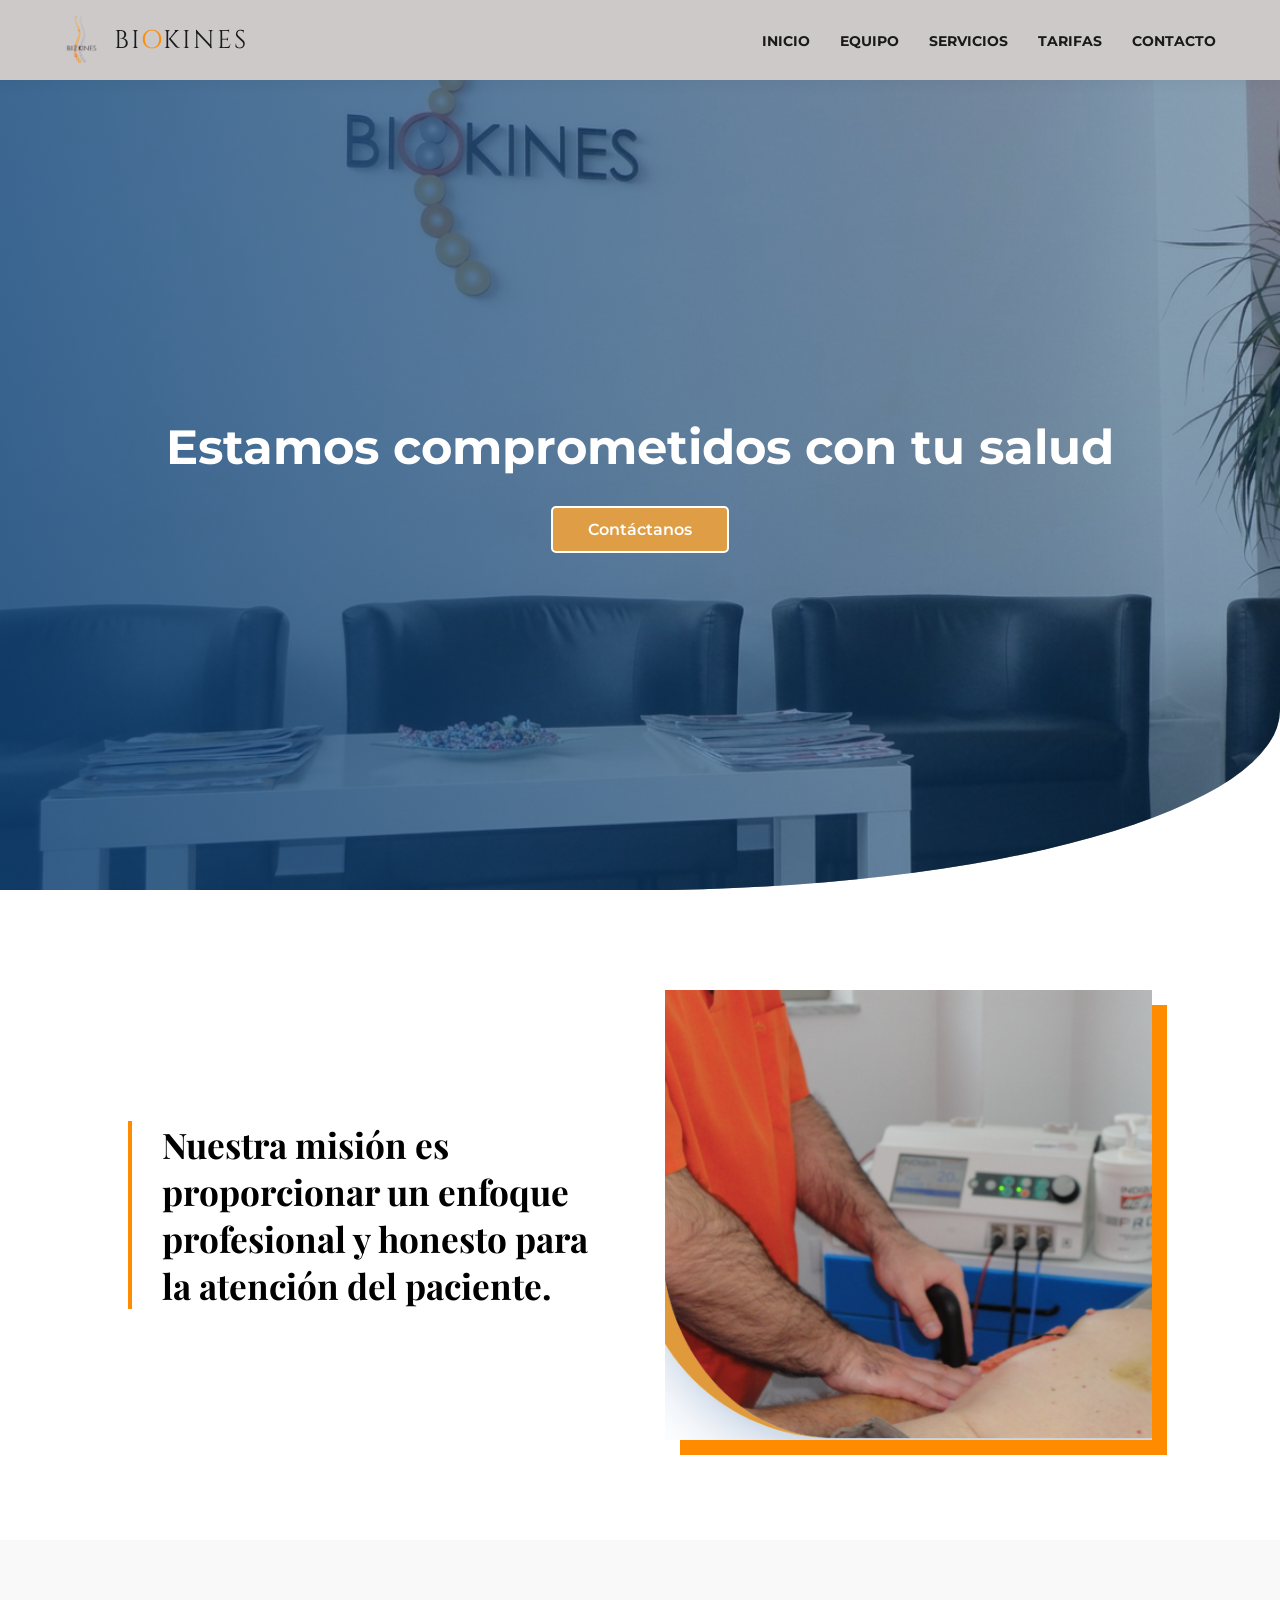
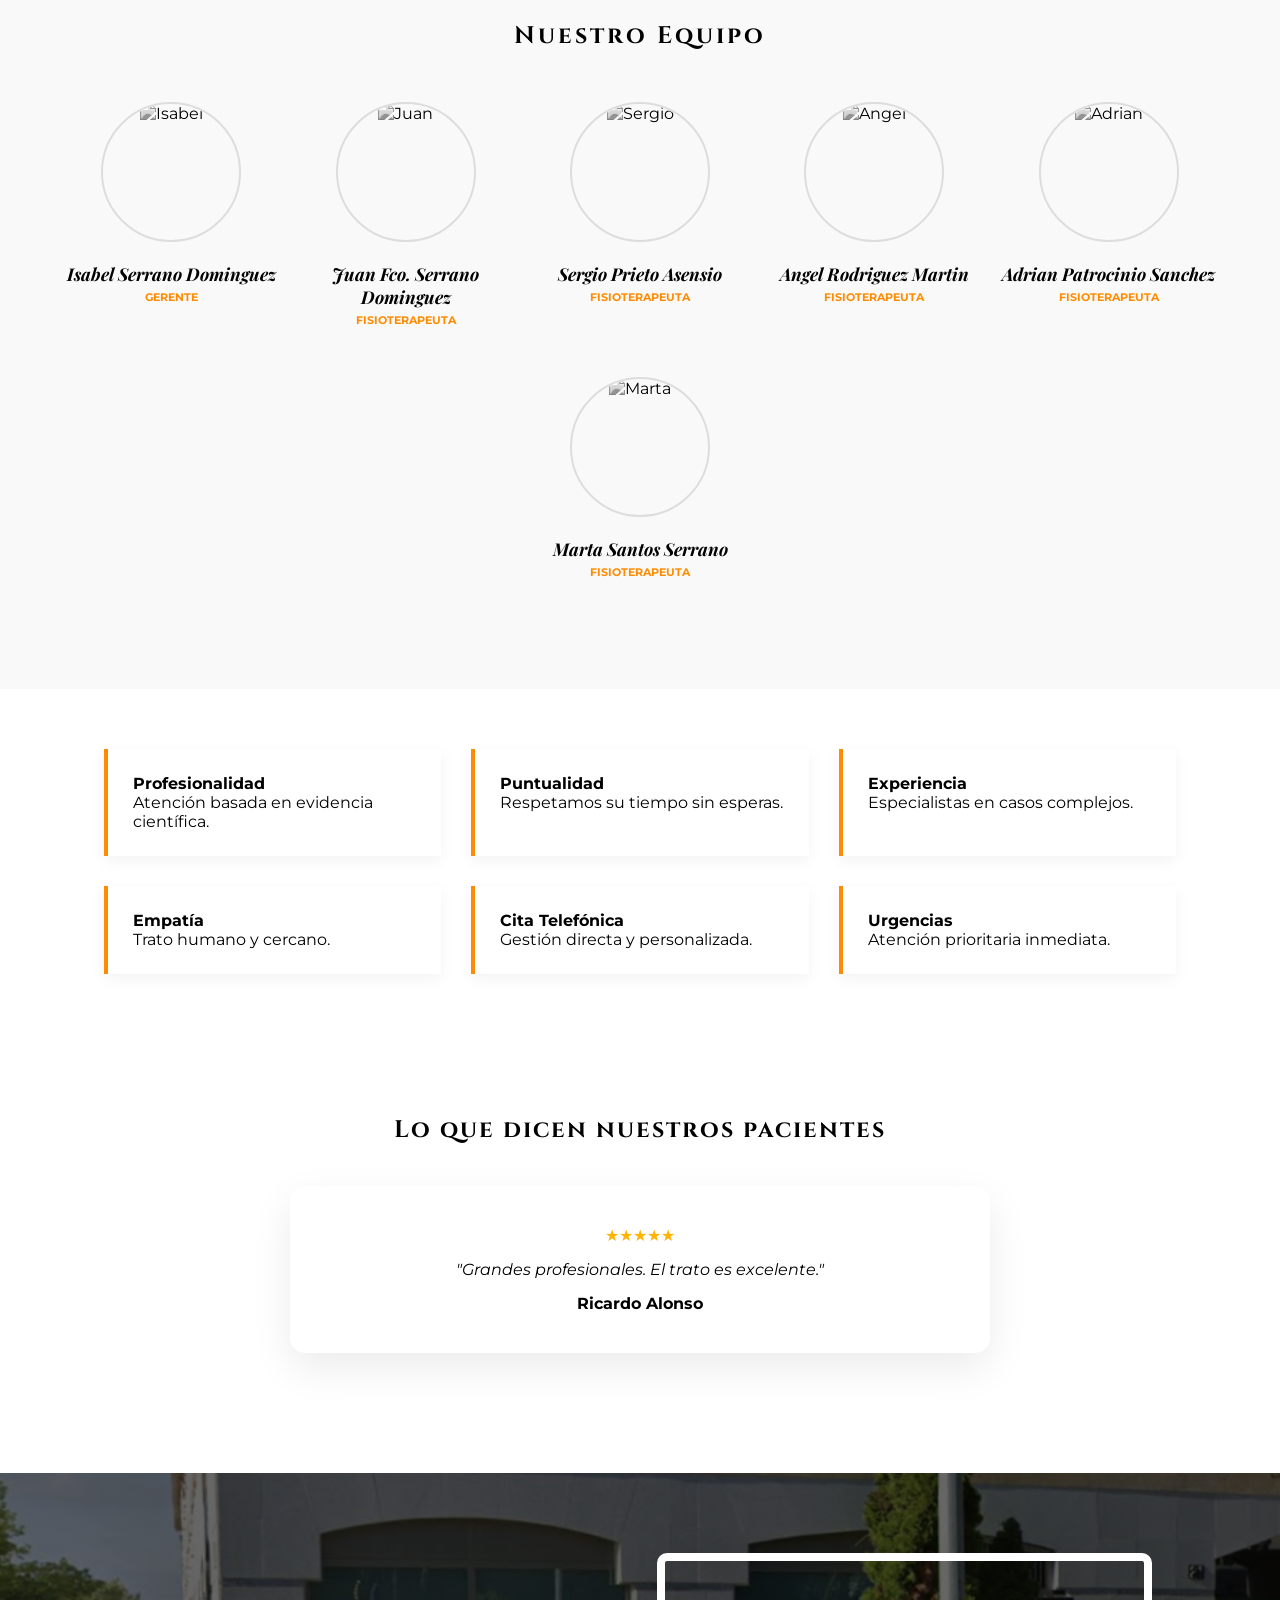
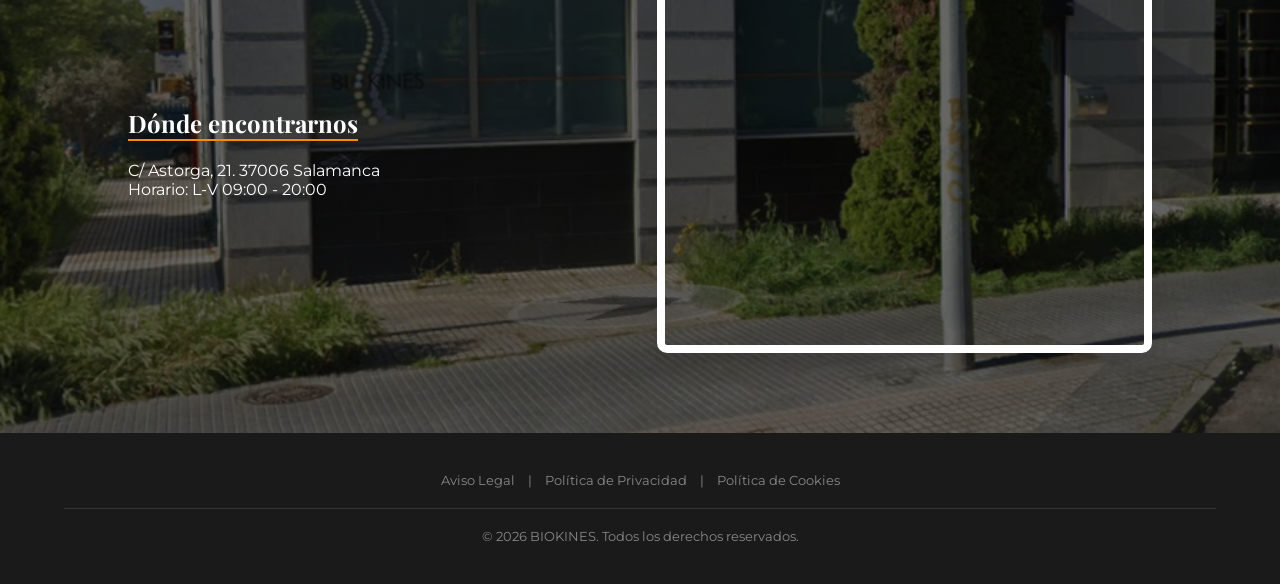
==== commit 671271c9: "Add files via upload" ====
--- a/index.html
+++ b/index.html
@@ -60,7 +60,7 @@
         .mision-section { display: flex; align-items: center; padding: 100px 10%; gap: 50px; }
         .mision-text { flex: 1; }
         .mision-text h2 { font-family: 'Playfair Display', serif; font-size: 2.2rem; border-left: 4px solid var(--naranja); padding-left: 30px; }
-        .mision-image { flex: 1; height: 450px; background-image: url('foto1.JPG'); background-size: cover; box-shadow: 15px 15px 0px var(--naranja); }
+        .mision-image { flex: 1; height: 450px; background-image: url('foto1.jpg'); background-size: cover; box-shadow: 15px 15px 0px var(--naranja); }
 
         /* SECCIÓN EQUIPO */
         .equipo-section { padding: 80px 5%; background: var(--gris-suave); text-align: center; }
